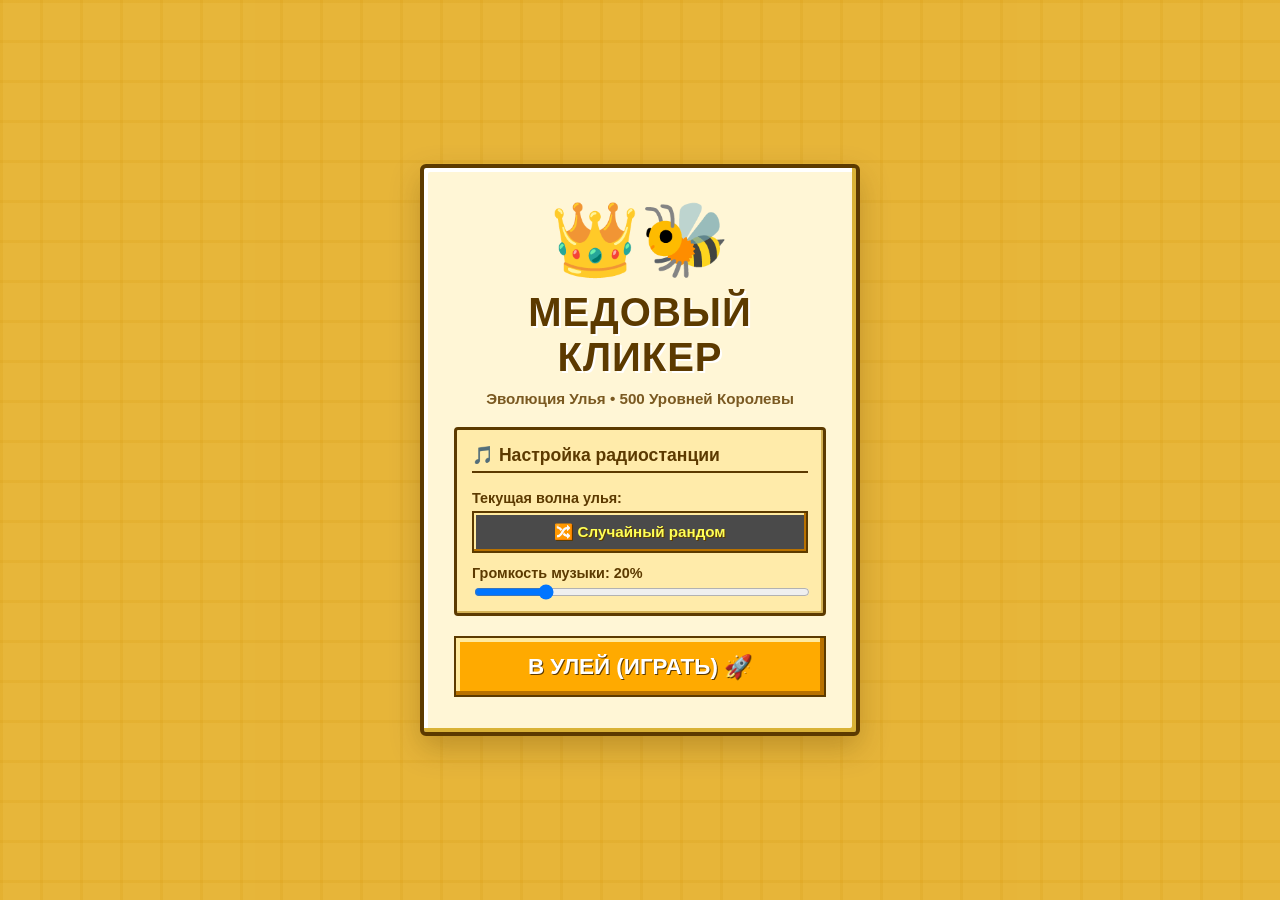
==== Bee-Clicker/index.html @ 501daf7b "Update index.html" ====
<!DOCTYPE html>
<html lang="ru">
<head>
    <meta charset="UTF-8">
    <meta name="viewport" content="width=device-width, initial-scale=1.0, user-scalable=no">
    <title>Медовый Кликер: Эволюция Улья</title>
    <link rel="stylesheet" href="CSS/style.css">
    <style>
        /* ИДЕАЛЬНОЕ ЦЕНТРИРОВАНИЕ МЕНЮ ПО ЦЕНТРУ ЭКРАНА */
        .menu-overlay-bg {
            position: fixed;
            top: 0; left: 0;
            width: 100vw; height: 100vh;
            background-color: rgba(92, 58, 0, 0.15);
            display: flex;
            justify-content: center;
            align-items: center;
            z-index: 999999;
            box-sizing: border-box;
        }
        
        /* КРАСИВОЕ РАСШИРЕННОЕ ОКНО ЗАСТАВКИ */
        .main-menu-screen {
            background-color: #fff6d6;
            border: 4px solid #5c3a00;
            border-radius: 6px;
            padding: 35px 30px;
            text-align: center;
            max-width: 440px;
            width: 90%;
            box-shadow: inset -4px -4px 0px #d9b236, inset 4px 4px 0px #ffffff, 0 12px 30px rgba(92, 58, 0, 0.3);
            display: flex;
            flex-direction: column;
            gap: 20px;
            animation: menuFloat 4s ease-in-out infinite alternate;
        }

        @keyframes menuFloat {
            from { transform: translateY(0); }
            to { transform: translateY(-8px); }
        }

        .menu-main-title {
            color: #5c3a00;
            font-size: 2.5rem;
            font-weight: bold;
            text-shadow: 2px 2px 0px #fff;
            margin: 0;
            letter-spacing: 1px;
        }
        .menu-sub-title {
            color: #7a5921;
            font-weight: bold;
            font-size: 0.95rem;
            margin-top: -10px;
        }
        .settings-zone {
            background-color: #ffebaa;
            border: 3px solid #5c3a00;
            padding: 15px;
            border-radius: 4px;
            text-align: left;
            display: flex;
            flex-direction: column;
            gap: 12px;
            box-shadow: inset -2px -2px 0px #d4b255;
        }
        .settings-zone h3 {
            margin: 0 0 5px 0;
            font-size: 1.1rem;
            color: #5c3a00;
            border-bottom: 2px solid #5c3a00;
            padding-bottom: 5px;
            font-weight: bold;
        }
        .select-wrapper {
            display: flex;
            flex-direction: column;
            gap: 5px;
        }
        .select-label {
            font-weight: bold;
            color: #5c3a00;
            font-size: 0.9rem;
        }
        .start-play-btn {
            font-size: 1.4rem !important;
            padding: 15px !important;
            width: 100%;
            background-color: #ffaa00 !important;
            box-shadow: inset -4px -4px 0px #b87100, inset 4px 4px 0px #ffea9f !important;
            color: #ffffff;
            font-weight: bold;
            text-shadow: 1px 1px 0px #5c3a00;
            cursor: pointer;
        }
        .game-interface-layout {
            display: none;
        }

        /* ===================================================================
           УВЕДОМЛЕНИЕ ДОСТИЖЕНИЙ (ВЫЛЕТ СВЕРХУ И ЗАЛЕТ ОБРАТНО)
           =================================================================== */
        .achievement-toast-container {
            position: fixed;
            top: 0;
            left: 0;
            right: 0;
            display: flex;
            justify-content: center;
            align-items: flex-start;
            z-index: 999999;
            pointer-events: none;
        }

        .achievement-toast {
            background: linear-gradient(135deg, #2b2b2b 0%, #1a1a1a 100%);
            color: #fff;
            border: 3px solid #ffcc44;
            border-radius: 12px;
            padding: 14px 24px;
            min-width: 320px;
            max-width: 450px;
            width: auto;
            text-align: center;
            box-shadow: 0 8px 25px rgba(0,0,0,0.5), inset 0 1px 0 rgba(255,255,200,0.2);
            pointer-events: auto;
            backdrop-filter: blur(4px);
            opacity: 0;
            transform: translateY(-100px) scale(0.8);
            transition: transform 0.4s cubic-bezier(0.34, 1.2, 0.64, 1), opacity 0.3s ease;
        }

        .achievement-toast.show {
            opacity: 1;
            transform: translateY(20px) scale(1);
        }

        .achievement-toast.hide {
            opacity: 0;
            transform: translateY(-100px) scale(0.8);
            transition: transform 0.4s cubic-bezier(0.55, 0.055, 0.675, 0.19), opacity 0.3s ease;
        }

        @keyframes achievementDrop {
            0% {
                transform: translateY(-100px) scale(0.8);
                opacity: 0;
            }
            60% {
                transform: translateY(25px) scale(1.02);
                opacity: 1;
            }
            100% {
                transform: translateY(20px) scale(1);
                opacity: 1;
            }
        }

        @keyframes achievementRise {
            0% {
                transform: translateY(20px) scale(1);
                opacity: 1;
            }
            100% {
                transform: translateY(-100px) scale(0.8);
                opacity: 0;
                visibility: hidden;
            }
        }

        .achievement-toast-icon {
            font-size: 1.8rem;
            display: inline-block;
            margin-right: 12px;
            vertical-align: middle;
            animation: achievementIconPulse 0.5s ease;
        }

        @keyframes achievementIconPulse {
            0% { transform: scale(0.5); opacity: 0; }
            50% { transform: scale(1.2); }
            100% { transform: scale(1); opacity: 1; }
        }

        .achievement-toast-content {
            display: inline-block;
            vertical-align: middle;
            text-align: left;
        }

        .achievement-toast-title {
            color: #ffcc44;
            font-weight: bold;
            font-size: 0.85rem;
            letter-spacing: 1px;
            margin-bottom: 4px;
        }

        .achievement-toast-name {
            font-weight: bold;
            font-size: 1rem;
            margin-bottom: 2px;
            color: #ffffff;
        }

        .achievement-toast-desc {
            font-size: 0.7rem;
            color: #ccccaa;
        }

        .achievement-toast-reward {
            margin-top: 6px;
            font-size: 0.7rem;
            color: #55ff55;
            font-weight: bold;
            display: flex;
            align-items: center;
            justify-content: center;
            gap: 6px;
        }

        .achievement-toast-reward::before {
            content: "🍯";
            font-size: 0.9rem;
        }

        /* Для мобильных устройств */
        @media (max-width: 550px) {
            .achievement-toast {
                min-width: 280px;
                max-width: 90%;
                padding: 10px 18px;
            }
            
            .achievement-toast-icon {
                font-size: 1.4rem;
                margin-right: 8px;
            }
            
            .achievement-toast-name {
                font-size: 0.85rem;
            }
            
            .achievement-toast-desc {
                font-size: 0.6rem;
            }
        }
    </style>
</head>
<body>

    <!-- СЮДА ПРИЛЕТАЮТ ВСЕ ПЛАШКИ ОТКРЫТЫХ АЧИВОК -->
    <div id="achievement-toast-container" class="achievement-toast-container"></div>

    <!-- ЭКРАН 1: ГЛАВНОЕ МЕНЮ И НАСТРОЙКИ МУЗЫКИ -->
    <div class="menu-overlay-bg" id="app-main-menu">
        <div class="main-menu-screen">
            <div style="font-size: 4.5rem; line-height: 1; margin-bottom: -5px;">👑🐝</div>
            <h1 class="menu-main-title">МЕДОВЫЙ КЛИКЕР</h1>
            <div class="menu-sub-title">Эволюция Улья • 500 Уровней Королевы</div>

            <div class="settings-zone">
                <h3>🎵 Настройка радиостанции</h3>
                
                <div class="select-wrapper">
                    <label class="select-label">Текущая волна улья:</label>
                    <button class="buy-bee-btn" id="music-track-toggle-btn" style="width: 100%; text-align: center; font-size: 0.95rem; padding: 10px; background-color: #4a4a4a; color: #ffff55;" onclick="window.nextMusicTrack()">
                        🔀 Случайный рандом
                    </button>
                </div>

                <div class="select-wrapper">
                    <label class="select-label">Громкость музыки: <span id="ui-volume-val">20%</span></label>
                    <input type="range" min="0" max="100" value="20" id="music-volume-slider" style="cursor: pointer; width: 100%; height: 8px;" oninput="window.updateMusicVolume()">
                </div>
            </div>

            <button class="buy-bee-btn start-play-btn" onclick="window.startGameplayLayout()">
                В УЛЕЙ (ИГРАТЬ) 🚀
            </button>
        </div>
    </div>

    <!-- ЭКРАН 2: ОСНОВНОЙ ИГРОВОЙ ИНТЕРФЕЙС ПАСЕКИ -->
    <div class="game-wrapper game-interface-layout" id="app-game-layout">
        <!-- ЛЕВАЯ ПАНЕЛЬ -->
        <div class="side-panel left-panel">
            <div class="queen-section">
                <div class="queen-avatar-wrapper">
                    <span class="queen-crown">👑</span>
                    <span class="queen-bee">🐝</span>
                </div>
                <div class="queen-title">Королева улья</div>
                <div class="queen-level-tag"><span id="ui-queen-lvl">1</span> / 500 LVL</div>
                
                <div class="exp-container">
                    <div class="exp-bar" id="ui-queen-progress"></div>
                </div>
                <div class="exp-text"><span id="ui-current-exp">0</span> / <span id="ui-needed-exp">1K</span></div>
            </div>

            <div class="stats-box">
                <h3>📈 Твоя пасека</h3>
                <div class="stat-line">Всего мёда: <b id="ui-honey">0</b> л</div>
                <div class="stat-line">Доход: <b id="ui-hps">0</b> л/сек</div>
                <div class="stat-line">Сила клика: <b id="ui-click">1</b> л</div>
                <div class="stat-line" style="color:#ffaa00; margin-top:5px;">🏆 Ачивок: <b id="ui-ach-count">0</b> / 100</div>
            </div>
            
            <button class="buy-bee-btn" style="margin-top: 15px; width: 100%; text-align: center; background-color: #ffb700;" onclick="window.openAchievementsModal()">📖 Посмотреть ачивки</button>
            <button class="buy-bee-btn" style="margin-top: 10px; width: 100%; text-align: center; background-color: #4a4a4a;" onclick="window.exitToMainMenu()">🚪 Выйти в меню</button>
            <button class="reset-game-btn" onclick="window.resetClickerGame()">🔄 Сбросить прогресс</button>
        </div>

        <!-- ЦЕНТРАЛЬНАЯ ПАНЕЛЬ -->
        <div class="center-panel">
            <div class="lily-timer" id="lily-timer-zone">
                🌸 Лилия активна! Х3 Буст: <span id="lily-countdown">10:00</span>
            </div>

            <div class="click-tip" style="margin-bottom: 20px; margin-top: 0; font-size: 1.5rem; text-shadow: 1px 1px 0px #fff;">Кликай по горшку!</div>
            <div class="main-honey-pot" id="clicker-core">🍯</div>
            <div class="click-tip">Собирай нектар для эволюции улья</div>
        </div>

        <!-- ПРАВАЯ ПАНЕЛЬ -->
        <div class="side-panel right-panel">
            <h2>📜 Модернизация сот</h2>
            <div class="shop-scroll-box" id="clicker-upgrades-box" style="max-height: 220px; margin-bottom: 15px; border-bottom: 2px solid #5c3a00;">
            </div>

            <h2>🐝 Рабочая сила</h2>
            <div class="shop-scroll-box" id="clicker-shop-box">
            </div>
        </div>
    </div>

    <!-- ВСПЛЫВАЮЩЕЕ ОКНО: КНИГА ДОСТИЖЕНИЙ -->
    <div class="modal-overlay" id="achievements-modal">
        <div class="modal-content">
            <div class="modal-header">
                <h3>📜 Книга достижений улья (<span id="ui-modal-ach-count">0</span>/100)</h3>
                <button class="modal-close-btn" onclick="window.closeAchievementsModal()">✕</button>
            </div>
            <div class="achievements-grid" id="modal-achievements-list"></div>
        </div>
    </div>

    <script src="js/utils.js"></script>
    <script src="js/config.js"></script>
    <script src="js/audio.js"></script>
    <script src="js/achievements.js"></script>
    <script src="js/game.js"></script>
    <script src="js/main.js"></script>
</body>
</html>
---- Bee-Clicker/CSS/style.css ----
/* ===================================================================
   1. ГЛОБАЛЬНЫЕ СТРУКТУРНЫЕ СТИЛИ И ФОН ИГРЫ
   =================================================================== */
body {
    margin: 0;
    padding: 0;
    font-family: 'Segoe UI', Tahoma, Geneva, Verdana, sans-serif;
    /* Светлая золотисто-янтарная пиксельная сетка сот во весь экран */
    background-color: #ffcc44; 
    background-image: 
        linear-gradient(rgba(230, 160, 0, 0.15) 3px, transparent 3px),
        linear-gradient(90deg, rgba(230, 160, 0, 0.15) 3px, transparent 3px);
    background-size: 40px 40px;
    color: #3d2500;
    display: flex;
    justify-content: center;
    align-items: center;
    min-height: 100vh;
    box-sizing: border-box;
    padding: 20px;
    overflow-x: hidden;
}

/* Общий макет для панелей (светло-медовые плашки) */
.side-panel, .center-panel, .main-menu-screen {
    background-color: #fff6d6; 
    border: 4px solid #5c3a00; /* Прочные коричневые рамки */
    border-radius: 6px;
    box-shadow: inset -4px -4px 0px #d9b236, inset 4px 4px 0px #ffffff, 0 8px 20px rgba(92, 58, 0, 0.15);
    box-sizing: border-box;
}

/* ===================================================================
   2. СТИЛИЗАЦИЯ СТАРТОВОГО ЭКРАНА (ГЛАВНОЕ МЕНЮ)
   =================================================================== */
.menu-overlay-bg {
    position: fixed;
    top: 0; left: 0;
    width: 100vw; height: 100vh;
    background-color: rgba(92, 58, 0, 0.15);
    display: flex;
    justify-content: center;
    align-items: center;
    z-index: 999999;
}

.main-menu-screen {
    padding: 40px 35px;
    text-align: center;
    max-width: 480px;
    width: 90%;
    display: flex;
    flex-direction: column;
    gap: 20px;
    animation: menuFloat 4s ease-in-out infinite alternate;
}

@keyframes menuFloat {
    from { transform: translateY(0); }
    to { transform: translateY(-8px); }
}

.menu-queen-icon {
    font-size: 5rem;
    line-height: 1;
}

.menu-main-title {
    color: #5c3a00;
    font-size: 2.4rem;
    font-weight: bold;
    text-shadow: 2px 2px 0px #ffffff;
    margin: 0;
}

.menu-sub-title {
    color: #7a5921;
    font-weight: bold;
    font-size: 0.95rem;
    margin-top: -10px;
}

/* Окно выбора музыки */
.settings-zone {
    background-color: #ffebaa;
    border: 3px solid #5c3a00;
    padding: 15px 18px;
    text-align: left;
    box-shadow: inset -2px -2px 0px #d4b255;
    display: flex;
    flex-direction: column;
    gap: 12px;
}

.settings-header {
    margin: 0;
    color: #5c3a00;
    font-size: 1.1rem;
    border-bottom: 2px solid #5c3a00;
    padding-bottom: 6px;
}

.select-wrapper {
    display: flex;
    flex-direction: column;
    gap: 6px;
}

.select-label {
    font-weight: bold;
    color: #5c3a00;
    font-size: 0.9rem;
}

.select-custom {
    background-color: #fffcf0;
    color: #5c3a00;
    border: 2px solid #5c3a00;
    padding: 10px;
    font-weight: bold;
    font-size: 0.95rem;
    outline: none;
    cursor: pointer;
    width: 100%;
}

.start-play-btn {
    font-size: 1.4rem !important;
    padding: 16px !important;
    width: 100%;
    background-color: #ffaa00 !important;
    box-shadow: inset -4px -4px 0px #b87100, inset 4px 4px 0px #ffea9f !important;
}

/* ===================================================================
   3. ИГРОВОЙ МАКЕТ ПАСЕКИ (ЭКРАН 2)
   =================================================================== */
.game-wrapper {
    display: grid;
    grid-template-columns: 320px 1fr 390px;
    gap: 25px;
    max-width: 1500px;
    width: 100%;
    height: 85vh;
    min-height: 650px;
    align-items: stretch;
}

.side-panel, .center-panel {
    padding: 25px;
    display: flex;
    flex-direction: column;
}

/* ===================================================================
   4. ЛЕВАЯ КОЛОНКА (КОРОЛЕВА, ОПЫТ И СТАТИСТИКА)
   =================================================================== */
.queen-section {
    background-color: #fffcf0;
    border: 3px solid #5c3a00;
    padding: 20px;
    text-align: center;
    box-shadow: inset -2px -2px 0px #e6d394, inset 2px 2px 0px #fff;
    margin-bottom: 20px;
}

.queen-avatar-wrapper {
    position: relative;
    display: inline-block; 
    width: 110px;          
    height: 110px;
    margin-bottom: 10px;
}

.queen-bee { 
    font-size: 5.5rem; 
    line-height: 110px;    
    display: block;
    text-align: center;
    position: relative; 
    z-index: 2; 
}

.queen-crown { 
    position: absolute; 
    font-size: 2.3rem; 
    top: -14px;     
    left: 0px;     
    transform: rotate(-9deg);
    z-index: 3; 
}

.queen-title {
    font-size: 1.3rem;
    font-weight: bold;
    color: #5c3a00;
}

.queen-level-tag {
    background-color: #ffaa00;
    color: #ffffff;
    padding: 4px 14px;
    font-weight: bold;
    border-radius: 20px;
    display: inline-block;
    margin-top: 5px;
    font-size: 0.9rem;
    border: 2px solid #5c3a00;
    text-shadow: 1px 1px 0px #5c3a00;
}

/* Майнкрафтовская полоса опыта */
.exp-container {
    background-color: #2c1c04;
    height: 16px;
    border: 3px solid #5c3a00;
    margin-top: 15px;
    overflow: hidden;
}

.exp-bar {
    background: linear-gradient(90deg, #55ff55, #00aa00);
    height: 100%;
    width: 0%;
    transition: width 0.1s ease;
}

.exp-text {
    font-size: 0.85rem;
    font-weight: bold;
    color: #7a5214;
    margin-top: 6px;
}

.stats-box {
    background-color: #ffebaa;
    border: 2px solid #5c3a00;
    padding: 15px;
    box-shadow: inset -2px -2px 0px #d4b255;
}

.stats-box h3 {
    margin: 0 0 12px 0;
    color: #5c3a00;
    font-size: 1.1rem;
    border-bottom: 2px solid #5c3a00;
    padding-bottom: 5px;
}

.stat-line {
    font-size: 1.05rem;
    margin-bottom: 8px;
    font-weight: 500;
}
.stat-line b { color: #b05500; }

.reset-game-btn {
    background-color: #ba2929;
    color: #ffffff;
    border: 3px solid #5c3a00;
    padding: 12px;
    font-weight: bold;
    cursor: pointer;
    margin-top: auto;
    box-shadow: inset -3px -3px 0px #701414, inset 3px 3px 0px #ff6b6b;
}
.reset-game-btn:hover { background-color: #ff4444; border-color: #ffffff; }

/* ===================================================================
   5. ЦЕНТРАЛЬНАЯ КОЛОНКА (ГИГАНТСКИЙ ГОРШОК С МЁДОМ)
   =================================================================== */
.center-panel {
    justify-content: center;
    align-items: center;
    background-color: #fffae8;
}

.clicker-title {
    font-size: 1.8rem;
    font-weight: bold;
    color: #5c3a00;
    margin-bottom: 20px;
    text-shadow: 1px 1px 0px #fff;
}

.main-honey-pot {
    font-size: 13rem;
    cursor: pointer;
    user-select: none;
    transition: transform 0.05s ease;
    filter: drop-shadow(0 10px 15px rgba(92, 58, 0, 0.2));
    line-height: 1;
}
.main-honey-pot:hover { transform: scale(1.03); }

.click-tip {
    margin-top: 30px;
    color: #a17228;
    font-weight: bold;
    font-size: 0.95rem;
}

/* ===================================================================
   6. ПРАВАЯ КОЛОНКА (ДВА МАГАЗИНА УЛУЧШЕНИЙ И НАЙМА)
   =================================================================== */
.right-panel h2 {
    margin-top: 0;
    color: #5c3a00;
    font-size: 1.3rem;
    border-bottom: 3px solid #5c3a00;
    padding-bottom: 6px;
    margin-bottom: 12px;
}

.shop-scroll-box {
    flex: 1;
    overflow-y: auto;
    padding-right: 8px;
}

.shop-item-card {
    background-color: #fffae8;
    border: 3px solid #5c3a00;
    padding: 12px;
    margin-bottom: 12px;
    display: flex;
    justify-content: space-between;
    align-items: center;
    box-shadow: inset -2px -2px 0px #e6cca1, inset 2px 2px 0px #fff;
}

.shop-item-info {
    display: flex;
    flex-direction: column;
    gap: 3px;
}

.shop-item-name { font-weight: bold; color: #5c3a00; font-size: 1rem; }
.shop-item-desc { font-size: 0.8rem; color: #7a5921; font-weight: 500; }

.buy-bee-btn {
    background-color: #ffb700;
    color: #ffffff;
    border: 2px solid #5c3a00;
    padding: 10px 14px;
    font-weight: bold;
    font-size: 0.95rem;
    cursor: pointer;
    box-shadow: inset -2px -2px 0px #b87100, inset 2px 2px 0px #ffea9f;
    text-shadow: 1px 1px 0px #5c3a00;
}
.buy-bee-btn:hover { 
    background-color: #44cc44; 
    border-color: #ffffff; 
    box-shadow: inset -2px -2px 0px #1e7a1e, inset 2px 2px 0px #a3ffa3; 
}

/* ===================================================================
   7. СТИЛИ ЭФФЕКТОВ, ЧАСТИЦ И ИВЕНТОВ ЛИЛИИ
   =================================================================== */
.lily-timer {
    background-color: #ffaa00;
    color: white;
    font-weight: bold;
    padding: 8px 18px;
    border: 3px solid #5c3a00;
    border-radius: 20px;
    text-shadow: 1px 1px 0px #5c3a00;
    display: none;
    margin-bottom: 15px;
    animation: pulse 1s infinite alternate;
}
@keyframes pulse { from { opacity: 0.8; } to { opacity: 1; } }

.honey-drop-particle {
    position: fixed !important;
    pointer-events: none !important;
    font-size: 1.8rem !important; /* Сделали искры чуть крупнее и заметнее */
    font-weight: bold !important;
    
    /* КРАСИМ В ЦВЕТ ЖИДКОГО МЁДА */
    color: #ffee00 !important; 
    
    /* ДОБАВЛЯЕМ ЯНТАРНОЕ МЕДОВОЕ СВЕЧЕНИЕ КРАЯМ */
    text-shadow: 0 0 8px #ffdd00, 0 0 15px #d47a00 !important; 
    
    z-index: 99999 !important;
    animation: flyOutParticle 0.6s ease-out forwards !important;
    user-select: none !important;
}

.golden-lily-spawn {
    position: fixed;
    font-size: 3.5rem;
    cursor: pointer;
    z-index: 999999;
    user-select: none;
    animation: floatLily 12s linear forwards;
    filter: drop-shadow(0 0 10px #ffff55);
}
@keyframes floatLily {
    0% { transform: scale(0.8) rotate(0deg); opacity: 0; }
    15% { opacity: 1; }
    85% { opacity: 1; }
    100% { transform: scale(0.8) translate(120px, -220px) rotate(360deg); opacity: 0; }
}

.achievement-toast {
    background-color: #2b2b2b;
    color: #fff;
    border: 3px solid #ffff55;
    padding: 12px 18px;
    border-radius: 4px;
    box-shadow: 0 5px 15px rgba(0,0,0,0.4);
    min-width: 260px;
    box-sizing: border-box;
    animation: slideInAch 0.4s ease-out forwards;
}
@keyframes slideInAch {
    from { transform: translateX(100%); opacity: 0; }
    to { transform: translateX(0); opacity: 1; }
}

/* ===================================================================
   8. КНИГА ДОСТИЖЕНИЙ (МОДАЛЬНОЕ ОКНО)
   =================================================================== */
.modal-overlay {
    position: fixed;
    top: 0; left: 0;
    width: 100vw; height: 100vh;
    background-color: rgba(20, 14, 10, 0.7);
    display: none;
    align-items: center;
    justify-content: center;
    z-index: 9999999;
    backdrop-filter: blur(5px); /* Красивое размытие фона пасеки */
}

.modal-content {
    background-color: #fff6d6;
    border: 4px solid #5c3a00;
    border-radius: 6px;
    padding: 25px;
    max-width: 580px;
    width: 90%;
    max-height: 80vh;
    box-sizing: border-box;
    box-shadow: inset -4px -4px 0px #d9b236, inset 4px 4px 0px #ffffff, 0 10px 25px rgba(0,0,0,0.5);
    display: flex;
    flex-direction: column;
}

.modal-header {
    display: flex;
    justify-content: space-between;
    align-items: center;
    border-bottom: 3px solid #5c3a00;
    padding-bottom: 10px;
    margin-bottom: 15px;
}
.modal-header h3 { margin: 0; border: none; padding: 0; }

.modal-close-btn {
    background: transparent;
    border: none;
    color: #5c3a00;
    font-size: 1.5rem;
    cursor: pointer;
    font-weight: bold;
}
.modal-close-btn:hover { color: #ba2929; }

.achievements-grid {
    flex: 1;
    overflow-y: auto;
    padding-right: 5px;
    display: flex;
    flex-direction: column;
    gap: 10px;
}

.ach-list-card {
    background-color: #2b2b2b;
    color: #888888;
    border: 2px solid #141414;
    padding: 12px 14px;
    border-radius: 4px;
    box-shadow: inset -2px -2px 0px #141414, inset 2px 2px 0px #444;
    opacity: 0.55;
    text-align: left;
}

.ach-list-card.unlocked {
    color: #ffffff;
    border-color: #ffaa00;
    box-shadow: inset -2px -2px 0px #b87100, inset 2px 2px 0px #ffea9f;
    opacity: 1;
    background-color: #3c2a21;
}

.ach-list-card.unlocked .ach-list-title { color: #ffff55; }
.ach-list-title { font-weight: bold; font-size: 0.95rem; margin-bottom: 2px; }
.ach-list-desc { font-size: 0.8rem; line-height: 1.3; }
.ach-list-reward { font-size: 0.75rem; color: #55ff55; font-weight: bold; margin-top: 4px; }

/* ===================================================================
   9. КАСТАМНЫЕ СКРОЛЛБАРЫ И АДАПТИВНОСТЬ
   =================================================================== */
::-webkit-scrollbar { width: 8px; }
::-webkit-scrollbar-track { background: #ffebaa; border: 1px solid #5c3a00; }
::-webkit-scrollbar-thumb { background: #ffaa00; border: 1px solid #5c3a00; }

@media (max-width: 1050px) {
    .game-wrapper { display: flex; flex-direction: column; height: auto; }
}

/* ===================================================================
   УВЕДОМЛЕНИЕ ДОСТИЖЕНИЙ (ПО ЦЕНТРУ СВЕРХУ)
   =================================================================== */
.achievement-toast-container {
    position: fixed;
    top: 20px;
    left: 0;
    right: 0;
    display: flex;
    justify-content: center;
    align-items: flex-start;
    z-index: 999999;
    pointer-events: none;
}

.achievement-toast {
    background: linear-gradient(135deg, #2b2b2b 0%, #1a1a1a 100%);
    color: #fff;
    border: 3px solid #ffcc44;
    border-radius: 12px;
    padding: 14px 24px;
    min-width: 320px;
    max-width: 450px;
    width: auto;
    text-align: center;
    box-shadow: 0 8px 25px rgba(0,0,0,0.5), inset 0 1px 0 rgba(255,255,200,0.2);
    animation: achievementDrop 0.5s ease-out forwards, achievementFade 0.5s ease-in forwards 4s;
    pointer-events: auto;
    backdrop-filter: blur(4px);
}

@keyframes achievementDrop {
    0% {
        transform: translateY(-100px) scale(0.8);
        opacity: 0;
    }
    60% {
        transform: translateY(10px) scale(1.02);
    }
    100% {
        transform: translateY(0) scale(1);
        opacity: 1;
    }
}

@keyframes achievementFade {
    0% {
        opacity: 1;
        transform: translateY(0) scale(1);
    }
    100% {
        opacity: 0;
        transform: translateY(-20px) scale(0.95);
        visibility: hidden;
    }
}

.achievement-toast-icon {
    font-size: 1.8rem;
    display: inline-block;
    margin-right: 12px;
    vertical-align: middle;
    animation: achievementIconPulse 0.5s ease;
}

@keyframes achievementIconPulse {
    0% { transform: scale(0.5); opacity: 0; }
    50% { transform: scale(1.2); }
    100% { transform: scale(1); opacity: 1; }
}

.achievement-toast-content {
    display: inline-block;
    vertical-align: middle;
    text-align: left;
}

.achievement-toast-title {
    color: #ffcc44;
    font-weight: bold;
    font-size: 0.85rem;
    letter-spacing: 1px;
    margin-bottom: 4px;
}

.achievement-toast-name {
    font-weight: bold;
    font-size: 1rem;
    margin-bottom: 2px;
    color: #ffffff;
}

.achievement-toast-desc {
    font-size: 0.7rem;
    color: #ccccaa;
}

.achievement-toast-reward {
    margin-top: 6px;
    font-size: 0.7rem;
    color: #55ff55;
    font-weight: bold;
    display: flex;
    align-items: center;
    justify-content: center;
    gap: 6px;
}

.achievement-toast-reward::before {
    content: "🍯";
    font-size: 0.9rem;
}

/* Для мобильных устройств */
@media (max-width: 550px) {
    .achievement-toast {
        min-width: 280px;
        max-width: 90%;
        padding: 10px 18px;
    }
    
    .achievement-toast-icon {
        font-size: 1.4rem;
        margin-right: 8px;
    }
    
    .achievement-toast-name {
        font-size: 0.85rem;
    }
    
    .achievement-toast-desc {
        font-size: 0.6rem;
    }
}
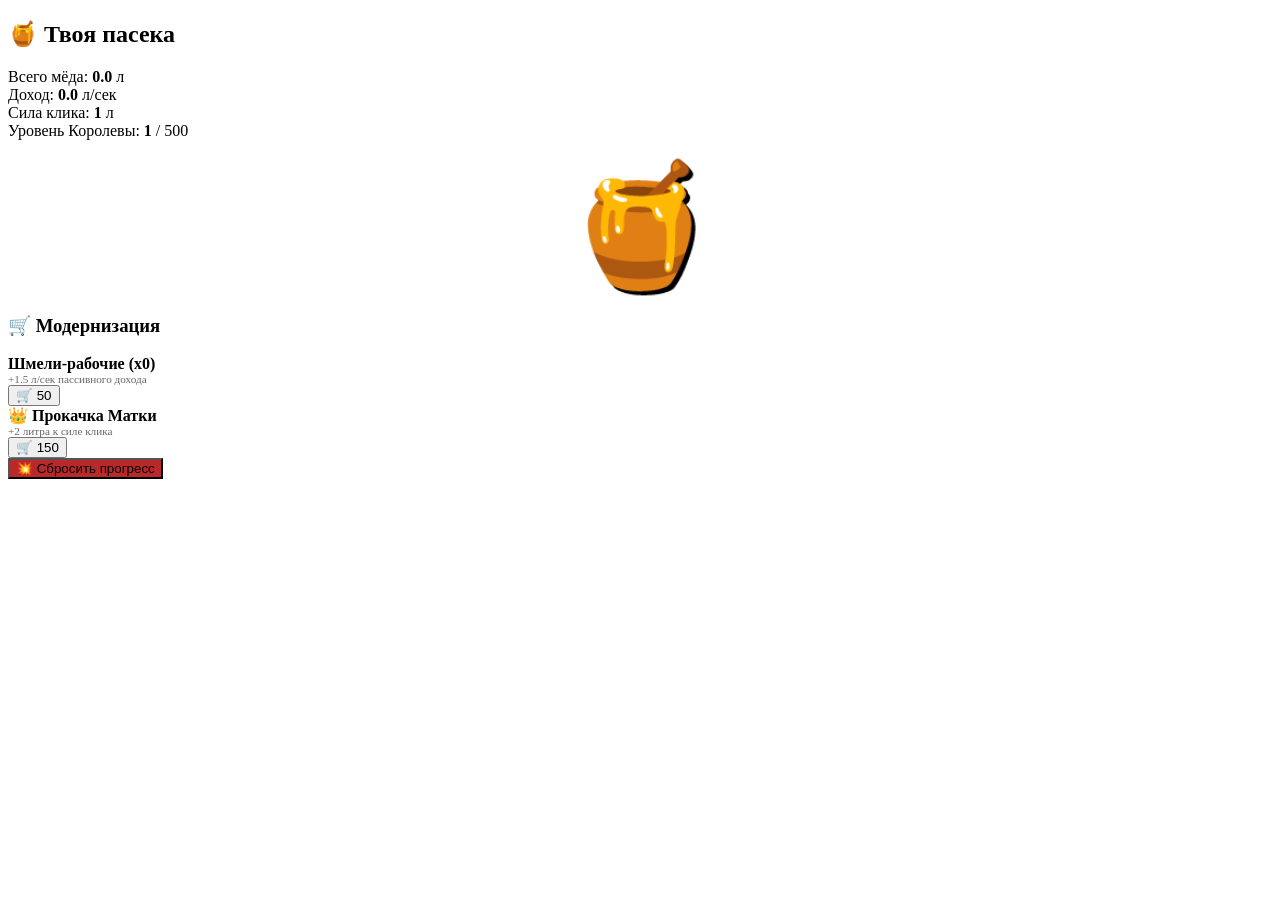
==== commit 84886c8f: "Update index.html" ====
--- a/Bee-Clicker/index.html
+++ b/Bee-Clicker/index.html
@@ -2,356 +2,189 @@
 <html lang="ru">
 <head>
     <meta charset="UTF-8">
-    <meta name="viewport" content="width=device-width, initial-scale=1.0, user-scalable=no">
-    <title>Медовый Кликер: Эволюция Улья</title>
-    <link rel="stylesheet" href="CSS/style.css">
-    <style>
-        /* ИДЕАЛЬНОЕ ЦЕНТРИРОВАНИЕ МЕНЮ ПО ЦЕНТРУ ЭКРАНА */
-        .menu-overlay-bg {
-            position: fixed;
-            top: 0; left: 0;
-            width: 100vw; height: 100vh;
-            background-color: rgba(92, 58, 0, 0.15);
-            display: flex;
-            justify-content: center;
-            align-items: center;
-            z-index: 999999;
-            box-sizing: border-box;
-        }
-        
-        /* КРАСИВОЕ РАСШИРЕННОЕ ОКНО ЗАСТАВКИ */
-        .main-menu-screen {
-            background-color: #fff6d6;
-            border: 4px solid #5c3a00;
-            border-radius: 6px;
-            padding: 35px 30px;
-            text-align: center;
-            max-width: 440px;
-            width: 90%;
-            box-shadow: inset -4px -4px 0px #d9b236, inset 4px 4px 0px #ffffff, 0 12px 30px rgba(92, 58, 0, 0.3);
-            display: flex;
-            flex-direction: column;
-            gap: 20px;
-            animation: menuFloat 4s ease-in-out infinite alternate;
-        }
-
-        @keyframes menuFloat {
-            from { transform: translateY(0); }
-            to { transform: translateY(-8px); }
-        }
-
-        .menu-main-title {
-            color: #5c3a00;
-            font-size: 2.5rem;
-            font-weight: bold;
-            text-shadow: 2px 2px 0px #fff;
-            margin: 0;
-            letter-spacing: 1px;
-        }
-        .menu-sub-title {
-            color: #7a5921;
-            font-weight: bold;
-            font-size: 0.95rem;
-            margin-top: -10px;
-        }
-        .settings-zone {
-            background-color: #ffebaa;
-            border: 3px solid #5c3a00;
-            padding: 15px;
-            border-radius: 4px;
-            text-align: left;
-            display: flex;
-            flex-direction: column;
-            gap: 12px;
-            box-shadow: inset -2px -2px 0px #d4b255;
-        }
-        .settings-zone h3 {
-            margin: 0 0 5px 0;
-            font-size: 1.1rem;
-            color: #5c3a00;
-            border-bottom: 2px solid #5c3a00;
-            padding-bottom: 5px;
-            font-weight: bold;
-        }
-        .select-wrapper {
-            display: flex;
-            flex-direction: column;
-            gap: 5px;
-        }
-        .select-label {
-            font-weight: bold;
-            color: #5c3a00;
-            font-size: 0.9rem;
-        }
-        .start-play-btn {
-            font-size: 1.4rem !important;
-            padding: 15px !important;
-            width: 100%;
-            background-color: #ffaa00 !important;
-            box-shadow: inset -4px -4px 0px #b87100, inset 4px 4px 0px #ffea9f !important;
-            color: #ffffff;
-            font-weight: bold;
-            text-shadow: 1px 1px 0px #5c3a00;
-            cursor: pointer;
-        }
-        .game-interface-layout {
-            display: none;
-        }
-
-        /* ===================================================================
-           УВЕДОМЛЕНИЕ ДОСТИЖЕНИЙ (ВЫЛЕТ СВЕРХУ И ЗАЛЕТ ОБРАТНО)
-           =================================================================== */
-        .achievement-toast-container {
-            position: fixed;
-            top: 0;
-            left: 0;
-            right: 0;
-            display: flex;
-            justify-content: center;
-            align-items: flex-start;
-            z-index: 999999;
-            pointer-events: none;
-        }
-
-        .achievement-toast {
-            background: linear-gradient(135deg, #2b2b2b 0%, #1a1a1a 100%);
-            color: #fff;
-            border: 3px solid #ffcc44;
-            border-radius: 12px;
-            padding: 14px 24px;
-            min-width: 320px;
-            max-width: 450px;
-            width: auto;
-            text-align: center;
-            box-shadow: 0 8px 25px rgba(0,0,0,0.5), inset 0 1px 0 rgba(255,255,200,0.2);
-            pointer-events: auto;
-            backdrop-filter: blur(4px);
-            opacity: 0;
-            transform: translateY(-100px) scale(0.8);
-            transition: transform 0.4s cubic-bezier(0.34, 1.2, 0.64, 1), opacity 0.3s ease;
-        }
-
-        .achievement-toast.show {
-            opacity: 1;
-            transform: translateY(20px) scale(1);
-        }
-
-        .achievement-toast.hide {
-            opacity: 0;
-            transform: translateY(-100px) scale(0.8);
-            transition: transform 0.4s cubic-bezier(0.55, 0.055, 0.675, 0.19), opacity 0.3s ease;
-        }
-
-        @keyframes achievementDrop {
-            0% {
-                transform: translateY(-100px) scale(0.8);
-                opacity: 0;
-            }
-            60% {
-                transform: translateY(25px) scale(1.02);
-                opacity: 1;
-            }
-            100% {
-                transform: translateY(20px) scale(1);
-                opacity: 1;
-            }
-        }
-
-        @keyframes achievementRise {
-            0% {
-                transform: translateY(20px) scale(1);
-                opacity: 1;
-            }
-            100% {
-                transform: translateY(-100px) scale(0.8);
-                opacity: 0;
-                visibility: hidden;
-            }
-        }
-
-        .achievement-toast-icon {
-            font-size: 1.8rem;
-            display: inline-block;
-            margin-right: 12px;
-            vertical-align: middle;
-            animation: achievementIconPulse 0.5s ease;
-        }
-
-        @keyframes achievementIconPulse {
-            0% { transform: scale(0.5); opacity: 0; }
-            50% { transform: scale(1.2); }
-            100% { transform: scale(1); opacity: 1; }
-        }
-
-        .achievement-toast-content {
-            display: inline-block;
-            vertical-align: middle;
-            text-align: left;
-        }
-
-        .achievement-toast-title {
-            color: #ffcc44;
-            font-weight: bold;
-            font-size: 0.85rem;
-            letter-spacing: 1px;
-            margin-bottom: 4px;
-        }
-
-        .achievement-toast-name {
-            font-weight: bold;
-            font-size: 1rem;
-            margin-bottom: 2px;
-            color: #ffffff;
-        }
-
-        .achievement-toast-desc {
-            font-size: 0.7rem;
-            color: #ccccaa;
-        }
-
-        .achievement-toast-reward {
-            margin-top: 6px;
-            font-size: 0.7rem;
-            color: #55ff55;
-            font-weight: bold;
-            display: flex;
-            align-items: center;
-            justify-content: center;
-            gap: 6px;
-        }
-
-        .achievement-toast-reward::before {
-            content: "🍯";
-            font-size: 0.9rem;
-        }
-
-        /* Для мобильных устройств */
-        @media (max-width: 550px) {
-            .achievement-toast {
-                min-width: 280px;
-                max-width: 90%;
-                padding: 10px 18px;
-            }
-            
-            .achievement-toast-icon {
-                font-size: 1.4rem;
-                margin-right: 8px;
-            }
-            
-            .achievement-toast-name {
-                font-size: 0.85rem;
-            }
-            
-            .achievement-toast-desc {
-                font-size: 0.6rem;
-            }
-        }
-    </style>
+    <meta name="viewport" content="width=device-width, initial-scale=1.0, maximum-scale=1.0, user-select=no">
+    <title>Bee Clicker: Твоя Пасека</title>
+    <link rel="stylesheet" href="style.css">
 </head>
 <body>
 
-    <!-- СЮДА ПРИЛЕТАЮТ ВСЕ ПЛАШКИ ОТКРЫТЫХ АЧИВОК -->
-    <div id="achievement-toast-container" class="achievement-toast-container"></div>
+    <div class="clicker-container">
+        <h2>🍯 Твоя пасека</h2>
 
-    <!-- ЭКРАН 1: ГЛАВНОЕ МЕНЮ И НАСТРОЙКИ МУЗЫКИ -->
-    <div class="menu-overlay-bg" id="app-main-menu">
-        <div class="main-menu-screen">
-            <div style="font-size: 4.5rem; line-height: 1; margin-bottom: -5px;">👑🐝</div>
-            <h1 class="menu-main-title">МЕДОВЫЙ КЛИКЕР</h1>
-            <div class="menu-sub-title">Эволюция Улья • 500 Уровней Королевы</div>
+        <!-- ПАНЕЛЬ СТАТИСТИКИ -->
+        <div class="stats-box">
+            <div>Всего мёда: <b id="ui-total-honey">0.0К</b> л</div>
+            <div>Доход: <b id="ui-income-rate">0.0</b> л/сек</div>
+            <div>Сила клика: <b id="ui-click-power">1</b> л</div>
+            <div>Уровень Королевы: <b id="ui-queen-lvl">1</b> / 500</div>
+        </div>
 
-            <div class="settings-zone">
-                <h3>🎵 Настройка радиостанции</h3>
-                
-                <div class="select-wrapper">
-                    <label class="select-label">Текущая волна улья:</label>
-                    <button class="buy-bee-btn" id="music-track-toggle-btn" style="width: 100%; text-align: center; font-size: 0.95rem; padding: 10px; background-color: #4a4a4a; color: #ffff55;" onclick="window.nextMusicTrack()">
-                        🔀 Случайный рандом
-                    </button>
+        <!-- ГОРШОК ДЛЯ КЛИКОВ (АВТО-МАСШТАБ ПОД ЭКРАН ТЕЛЕФОНА) -->
+        <div id="pot-clickable" style="font-size: 7.5rem; text-align: center; cursor: pointer; user-select: none; filter: drop-shadow(4px 4px 0px #000); margin: 15px auto; width: fit-content; transition: transform 0.05s ease; animation: menuPulse 2s infinite ease-in-out;">
+            🍯
+        </div>
+
+        <!-- СПИСОК УЛУЧШЕНИЙ МАГАЗИНА -->
+        <h3>🛒 Модернизация</h3>
+        <div class="inventory-list">
+            <!-- УЛУЧШЕНИЕ 1: ШМЕЛИ -->
+            <div class="inventory-item">
+                <div style="display:flex; flex-direction:column; text-align:left;">
+                    <span id="ui-shmel-counter" style="font-weight:bold;">Шмели-рабочие (x0)</span>
+                    <span style="font-size:0.7rem; color:#666;">+1.5 л/сек пассивного дохода</span>
                 </div>
-
-                <div class="select-wrapper">
-                    <label class="select-label">Громкость музыки: <span id="ui-volume-val">20%</span></label>
-                    <input type="range" min="0" max="100" value="20" id="music-volume-slider" style="cursor: pointer; width: 100%; height: 8px;" oninput="window.updateMusicVolume()">
-                </div>
+                <button class="mini-plant-btn" onclick="window.buyShmelWorker()">🛒 <span id="ui-shmel-price-tag">50</span></button>
             </div>
 
-            <button class="buy-bee-btn start-play-btn" onclick="window.startGameplayLayout()">
-                В УЛЕЙ (ИГРАТЬ) 🚀
-            </button>
+            <!-- УЛУЧШЕНИЕ 2: КОРОЛЕВА -->
+            <div class="inventory-item">
+                <div style="display:flex; flex-direction:column; text-align:left;">
+                    <span style="font-weight:bold;">👑 Прокачка Матки</span>
+                    <span style="font-size:0.7rem; color:#666;">+2 литра к силе клика</span>
+                </div>
+                <button class="mini-plant-btn" onclick="window.upgradeQueenBee()">🛒 <span id="ui-queen-price-tag">150</span></button>
+            </div>
         </div>
+
+        <!-- КНОПКА ПОЛНОГО СБРОСА -->
+        <button class="farm-btn reset-progress-btn" style="background-color: #ba2929;" onclick="window.resetEntireGameProgress()">
+            💥 Сбросить прогресс
+        </button>
     </div>
 
-    <!-- ЭКРАН 2: ОСНОВНОЙ ИГРОВОЙ ИНТЕРФЕЙС ПАСЕКИ -->
-    <div class="game-wrapper game-interface-layout" id="app-game-layout">
-        <!-- ЛЕВАЯ ПАНЕЛЬ -->
-        <div class="side-panel left-panel">
-            <div class="queen-section">
-                <div class="queen-avatar-wrapper">
-                    <span class="queen-crown">👑</span>
-                    <span class="queen-bee">🐝</span>
-                </div>
-                <div class="queen-title">Королева улья</div>
-                <div class="queen-level-tag"><span id="ui-queen-lvl">1</span> / 500 LVL</div>
+    <!-- ВСТРОЕННЫЙ ДВИЖОК ИГРЫ (ОДНОФАЙЛОВЫЙ ВАРИАНТ) -->
+    <script>
+        console.log("🐝 Запуск ядра Bee-Clicker...");
+
+        let saveState = {
+            honey: 0,
+            clickPower: 1,
+            incomePerSecond: 0,
+            queenLevel: 1,
+            shmelCount: 0,
+            shmelPrice: 50,
+            queenPrice: 150
+        };
+
+        let lastClickTime = 0;
+
+        // КРАСИВОЕ УВЕДОМЛЕНИЕ В СТИЛЕ МАНКРАФТ ВЗАМЕН ALERT()
+        window.showGameAlert = function(message, emoji = "⚠️") {
+            const oldAlert = document.querySelector(".game-alert-popup");
+            if (oldAlert) oldAlert.remove();
+
+            const alertBox = document.createElement("div");
+            alertBox.className = "game-alert-popup";
+            alertBox.innerHTML = `
+                <span style="font-size: 1.4rem; filter: drop-shadow(2px 2px 0px #000);">${emoji}</span>
+                <p class="game-alert-text">${message}</p>
+            `;
+            
+            document.body.appendChild(alertBox);
+            
+            setTimeout(() => { alertBox.classList.add("show"); }, 30);
+            
+            setTimeout(() => {
+                alertBox.classList.remove("show");
+                setTimeout(() => { alertBox.remove(); }, 400);
+            }, 2500);
+        };
+
+        function initBeeClicker() {
+            const saved = localStorage.getItem("honey_clicker_save_v2");
+            if (saved) {
+                try { Object.assign(saveState, JSON.parse(saved)); } catch(e) { console.log("Сброс сейва."); }
+            }
+            
+            const pot = document.getElementById("pot-clickable");
+            if (pot) {
+                pot.onclick = function() {
+                    const currentTime = Date.now();
+                    // Защита от бешеного автокликера, чтобы страница не зависала
+                    if (currentTime - lastClickTime < 50) return;
+                    lastClickTime = currentTime;
+
+                    pot.style.transform = "scale(0.92)";
+                    setTimeout(() => { pot.style.transform = "scale(1)"; }, 40);
+
+                    saveState.honey += saveState.clickPower;
+                    updateClickerUI();
+                    saveClickerProgress();
+                };
+            }
+
+            updateClickerUI();
+
+            // Автодоход шмелей раз в секунду
+            setInterval(() => {
+                saveState.incomePerSecond = saveState.shmelCount * 1.5;
+                saveState.honey += saveState.incomePerSecond;
+                updateClickerUI();
+                if (Math.random() < 0.2) saveClickerProgress();
+            }, 1000);
+        }
+
+        function updateClickerUI() {
+            if (!document.getElementById("ui-total-honey")) return;
+
+            document.getElementById("ui-total-honey").innerText = saveState.honey.toFixed(1);
+            document.getElementById("ui-income-rate").innerText = saveState.incomePerSecond.toFixed(1);
+            document.getElementById("ui-click-power").innerText = saveState.clickPower;
+            document.getElementById("ui-queen-lvl").innerText = saveState.queenLevel;
+            
+            document.getElementById("ui-shmel-counter").innerText = `Шмели-рабочие (x${saveState.shmelCount})`;
+            document.getElementById("ui-shmel-price-tag").innerText = Math.floor(saveState.shmelPrice);
+            document.getElementById("ui-queen-price-tag").innerText = Math.floor(saveState.queenPrice);
+        }
+
+        window.buyShmelWorker = function() {
+            if (saveState.honey >= saveState.shmelPrice) {
+                saveState.honey -= saveState.shmelPrice;
+                saveState.shmelCount++;
+                saveState.shmelPrice *= 1.35;
                 
-                <div class="exp-container">
-                    <div class="exp-bar" id="ui-queen-progress"></div>
-                </div>
-                <div class="exp-text"><span id="ui-current-exp">0</span> / <span id="ui-needed-exp">1K</span></div>
-            </div>
+                window.showGameAlert("Нанят новый шмель-рабочий! 🐝", "✅");
+                updateClickerUI();
+                saveClickerProgress();
+            } else {
+                window.showGameAlert("Не хватает мёда на покупку шмеля!", "❌");
+            }
+        };
 
-            <div class="stats-box">
-                <h3>📈 Твоя пасека</h3>
-                <div class="stat-line">Всего мёда: <b id="ui-honey">0</b> л</div>
-                <div class="stat-line">Доход: <b id="ui-hps">0</b> л/сек</div>
-                <div class="stat-line">Сила клика: <b id="ui-click">1</b> л</div>
-                <div class="stat-line" style="color:#ffaa00; margin-top:5px;">🏆 Ачивок: <b id="ui-ach-count">0</b> / 100</div>
-            </div>
-            
-            <button class="buy-bee-btn" style="margin-top: 15px; width: 100%; text-align: center; background-color: #ffb700;" onclick="window.openAchievementsModal()">📖 Посмотреть ачивки</button>
-            <button class="buy-bee-btn" style="margin-top: 10px; width: 100%; text-align: center; background-color: #4a4a4a;" onclick="window.exitToMainMenu()">🚪 Выйти в меню</button>
-            <button class="reset-game-btn" onclick="window.resetClickerGame()">🔄 Сбросить прогресс</button>
-        </div>
+        window.upgradeQueenBee = function() {
+            if (saveState.queenLevel >= 500) {
+                window.showGameAlert("Королева раскачана до максимума!", "👑");
+                return;
+            }
 
-        <!-- ЦЕНТРАЛЬНАЯ ПАНЕЛЬ -->
-        <div class="center-panel">
-            <div class="lily-timer" id="lily-timer-zone">
-                🌸 Лилия активна! Х3 Буст: <span id="lily-countdown">10:00</span>
-            </div>
+            if (saveState.honey >= saveState.queenPrice) {
+                saveState.honey -= saveState.queenPrice;
+                saveState.queenLevel++;
+                saveState.clickPower = 1 + (saveState.queenLevel - 1) * 2;
+                saveState.queenPrice *= 1.45;
+                
+                window.showGameAlert(`Уровень Королевы повышен! Текущий уровень: ${saveState.queenLevel}/500`, "👑");
+                updateClickerUI();
+                saveClickerProgress();
+            } else {
+                window.showGameAlert("Не хватает мёда на улучшение Королевы!", "❌");
+            }
+        };
 
-            <div class="click-tip" style="margin-bottom: 20px; margin-top: 0; font-size: 1.5rem; text-shadow: 1px 1px 0px #fff;">Кликай по горшку!</div>
-            <div class="main-honey-pot" id="clicker-core">🍯</div>
-            <div class="click-tip">Собирай нектар для эволюции улья</div>
-        </div>
+        window.resetEntireGameProgress = function() {
+            const doubleCheck = confirm("🚨 ВНИМАНИЕ! Вы уверены, что хотите СБРОСИТЬ прогресс? Сейв будет стёрт под ноль!");
+            if (doubleCheck) {
+                localStorage.removeItem("honey_clicker_save_v2");
+                alert("Весь мёд съеден, шмели улетели! 🔄");
+                location.reload();
+            }
+        };
 
-        <!-- ПРАВАЯ ПАНЕЛЬ -->
-        <div class="side-panel right-panel">
-            <h2>📜 Модернизация сот</h2>
-            <div class="shop-scroll-box" id="clicker-upgrades-box" style="max-height: 220px; margin-bottom: 15px; border-bottom: 2px solid #5c3a00;">
-            </div>
+        function saveClickerProgress() {
+            localStorage.setItem("honey_clicker_save_v2", JSON.stringify(saveState));
+        }
 
-            <h2>🐝 Рабочая сила</h2>
-            <div class="shop-scroll-box" id="clicker-shop-box">
-            </div>
-        </div>
-    </div>
-
-    <!-- ВСПЛЫВАЮЩЕЕ ОКНО: КНИГА ДОСТИЖЕНИЙ -->
-    <div class="modal-overlay" id="achievements-modal">
-        <div class="modal-content">
-            <div class="modal-header">
-                <h3>📜 Книга достижений улья (<span id="ui-modal-ach-count">0</span>/100)</h3>
-                <button class="modal-close-btn" onclick="window.closeAchievementsModal()">✕</button>
-            </div>
-            <div class="achievements-grid" id="modal-achievements-list"></div>
-        </div>
-    </div>
-
-    <script src="js/utils.js"></script>
-    <script src="js/config.js"></script>
-    <script src="js/audio.js"></script>
-    <script src="js/achievements.js"></script>
-    <script src="js/game.js"></script>
-    <script src="js/main.js"></script>
+        document.addEventListener("DOMContentLoaded", initBeeClicker);
+    </script>
 </body>
 </html>
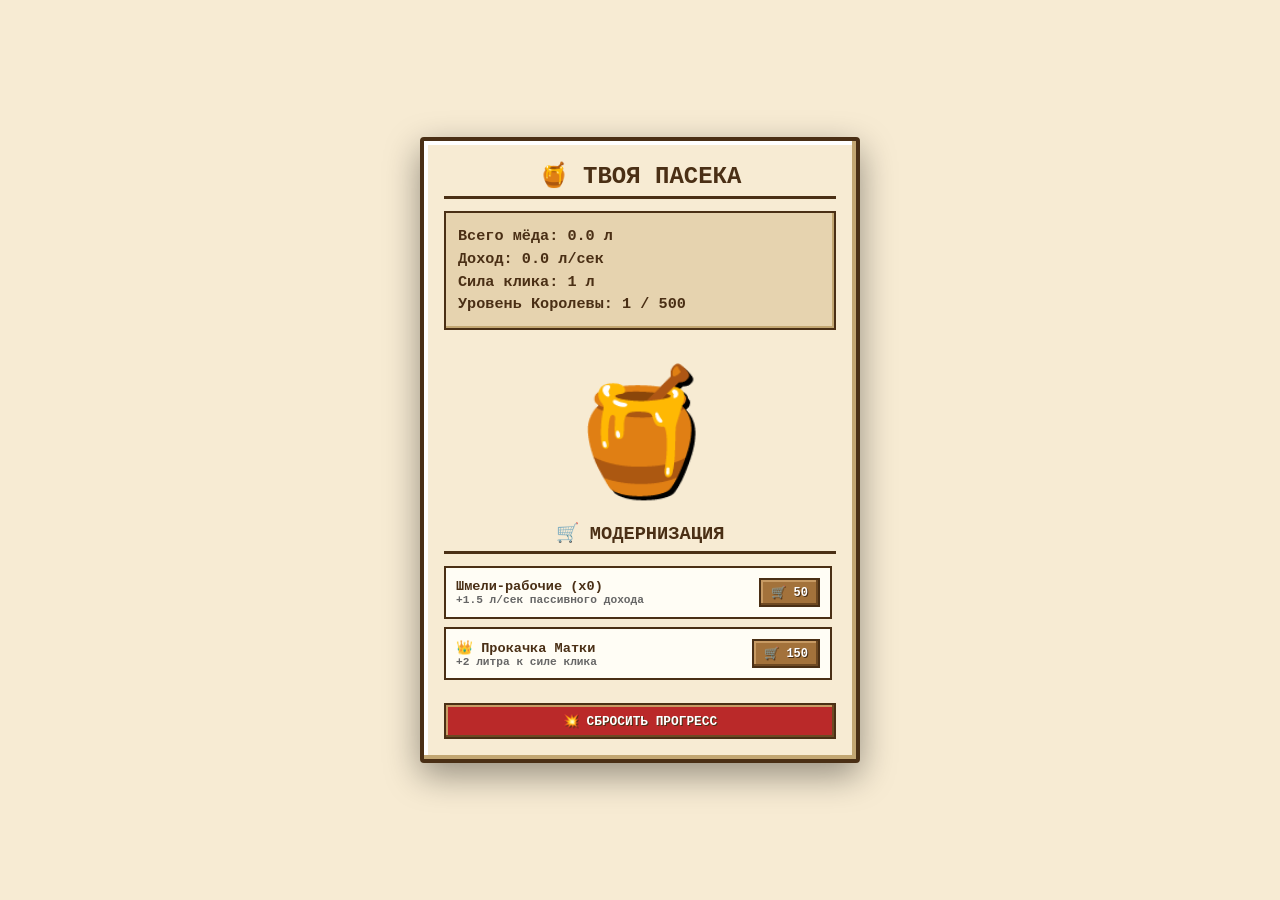
==== commit 088fbd76: "Update index.html" ====
--- a/Bee-Clicker/index.html
+++ b/Bee-Clicker/index.html
@@ -4,7 +4,7 @@
     <meta charset="UTF-8">
     <meta name="viewport" content="width=device-width, initial-scale=1.0, maximum-scale=1.0, user-select=no">
     <title>Bee Clicker: Твоя Пасека</title>
-    <link rel="stylesheet" href="style.css">
+    <link rel="stylesheet" href="CSS/style.css">
 </head>
 <body>
 
--- a/Bee-Clicker/CSS/style.css
+++ b/Bee-Clicker/CSS/style.css
@@ -0,0 +1,148 @@
+/* ===================================================================
+   ПИКСЕЛЬНЫЙ СТИЛЬ BEE-CLICKER С РЕЗИНОВОЙ ВЁРСТКОЙ И АЛЕРТАМИ
+   =================================================================== */
+* {
+    box-sizing: border-box;
+    user-select: none;
+    image-rendering: crisp-edges;
+    image-rendering: pixelated;
+}
+
+body {
+    margin: 0; padding: 0;
+    font-family: 'Courier New', Courier, monospace;
+    background-color: #f7ebd3;
+    color: #4a2f15;
+    display: flex;
+    flex-direction: column;
+    align-items: center;
+    justify-content: center;
+    min-height: 100vh;
+    box-sizing: border-box;
+    padding: 15px;
+}
+
+/* ОСНОВНОЙ КОНТЕЙНЕР ПАСЕКИ (РЕЗИНОВЫЙ ПОД ЛЮБОЙ ЭКРАН) */
+.clicker-container {
+    background-color: #f7ebd3; 
+    border: 4px solid #4a2f15;  
+    border-radius: 4px;
+    padding: 20px;
+    box-shadow: inset -4px -4px 0px #c2a672, inset 4px 4px 0px #ffffff, 0 12px 35px rgba(0, 0, 0, 0.4);
+    display: flex;
+    flex-direction: column;
+    max-width: 440px; /* Идеальный размер под экран смартфона */
+    width: 100%;
+    box-sizing: border-box;
+}
+
+h2, h3 { 
+    margin-top: 0; 
+    color: #4a2f15; 
+    border-bottom: 3px solid #4a2f15; 
+    padding-bottom: 6px; 
+    margin-bottom: 12px;
+    text-transform: uppercase;
+    text-align: center;
+}
+
+.stats-box {
+    background-color: #e6d3af; 
+    border: 2px solid #4a2f15;
+    padding: 12px;
+    font-weight: bold;
+    margin-bottom: 15px;
+    font-size: 0.95rem;
+    line-height: 1.5;
+    box-shadow: inset -2px -2px 0px #c2a672;
+}
+
+.inventory-list {
+    overflow-y: auto;
+    margin-bottom: 15px;
+    max-height: 180px;
+    padding-right: 4px;
+}
+
+.inventory-item {
+    background: #fffdf5;
+    border: 2px solid #4a2f15;
+    padding: 10px; 
+    margin-bottom: 8px;
+    display: flex;
+    justify-content: space-between;
+    align-items: center;
+    font-weight: bold;
+    font-size: 0.85rem;
+    box-sizing: border-box; 
+}
+
+/* ДЕРЕВЕНСКИЕ ПИКСЕЛЬНЫЕ КНОПКИ */
+.farm-btn, .mini-plant-btn {
+    background-color: #a3723b; 
+    color: #fff;
+    border: 2px solid #4a2f15;
+    padding: 10px;
+    font-weight: bold;
+    cursor: pointer;
+    font-family: inherit;
+    text-shadow: 1px 1px 0px #4a2f15;
+    box-shadow: inset -2px -2px 0px #6e4922, inset 2px 2px 0px #c79a63;
+    text-transform: uppercase;
+}
+.farm-btn:hover, .mini-plant-btn:hover { 
+    background-color: #5c8a36; 
+    box-shadow: inset -2px -2px 0px #3d5c24, inset 2px 2px 0px #8fcc58;
+}
+
+.mini-plant-btn { padding: 5px 10px; font-size: 0.75rem; }
+.reset-progress-btn { width: 100%; margin-top: auto; padding: 8px; font-size: 0.8rem; }
+
+/* АНИМАЦИЯ ПУЛЬСАЦИИ ГОРШКА */
+@keyframes menuPulse {
+    0% { transform: scale(1); }
+    50% { transform: scale(1.04); filter: drop-shadow(6px 6px 0px #000); }
+    100% { transform: scale(1); }
+}
+
+/* ===================================================================
+   КАСТОМНОЕ ИГРОВОЕ УВЕДОМЛЕНИЕ (ВЗАМЕН БРАУЗЕРНОГО АЛЕРТА)
+   =================================================================== */
+.game-alert-popup {
+    position: fixed !important;
+    top: -100px; /* Стартово скрыто вверху */
+    left: 50%;
+    transform: translateX(-50%);
+    width: 90%;
+    max-width: 380px;
+    background: #2e1f4d; /* Фиолетовый благородный цвет */
+    border: 3px solid #ffaa00; /* Золотая майнкрафт-рамка */
+    padding: 14px 20px;
+    box-shadow: 0 10px 25px rgba(0, 0, 0, 0.6), 4px 4px 0px rgba(0, 0, 0, 0.4);
+    z-index: 100000000 !important; /* Поверх всего */
+    display: flex;
+    align-items: center;
+    justify-content: center;
+    gap: 12px;
+    box-sizing: border-box;
+    transition: top 0.4s cubic-bezier(0.175, 0.885, 0.32, 1.275); /* Плавный выезд с отскоком */
+}
+
+.game-alert-popup.show {
+    top: 25px; /* Мягко выезжает сверху */
+}
+
+.game-alert-text {
+    font-family: 'Courier New', Courier, monospace;
+    font-size: 0.85rem;
+    font-weight: bold;
+    color: #fffdf5;
+    text-shadow: 2px 2px 0px #000;
+    text-align: center;
+    margin: 0;
+    line-height: 1.4;
+}
+
+::-webkit-scrollbar { width: 6px; }
+::-webkit-scrollbar-track { background: #e6d3af; }
+::-webkit-scrollbar-thumb { background: #a3723b; border: 1px solid #4a2f15; }
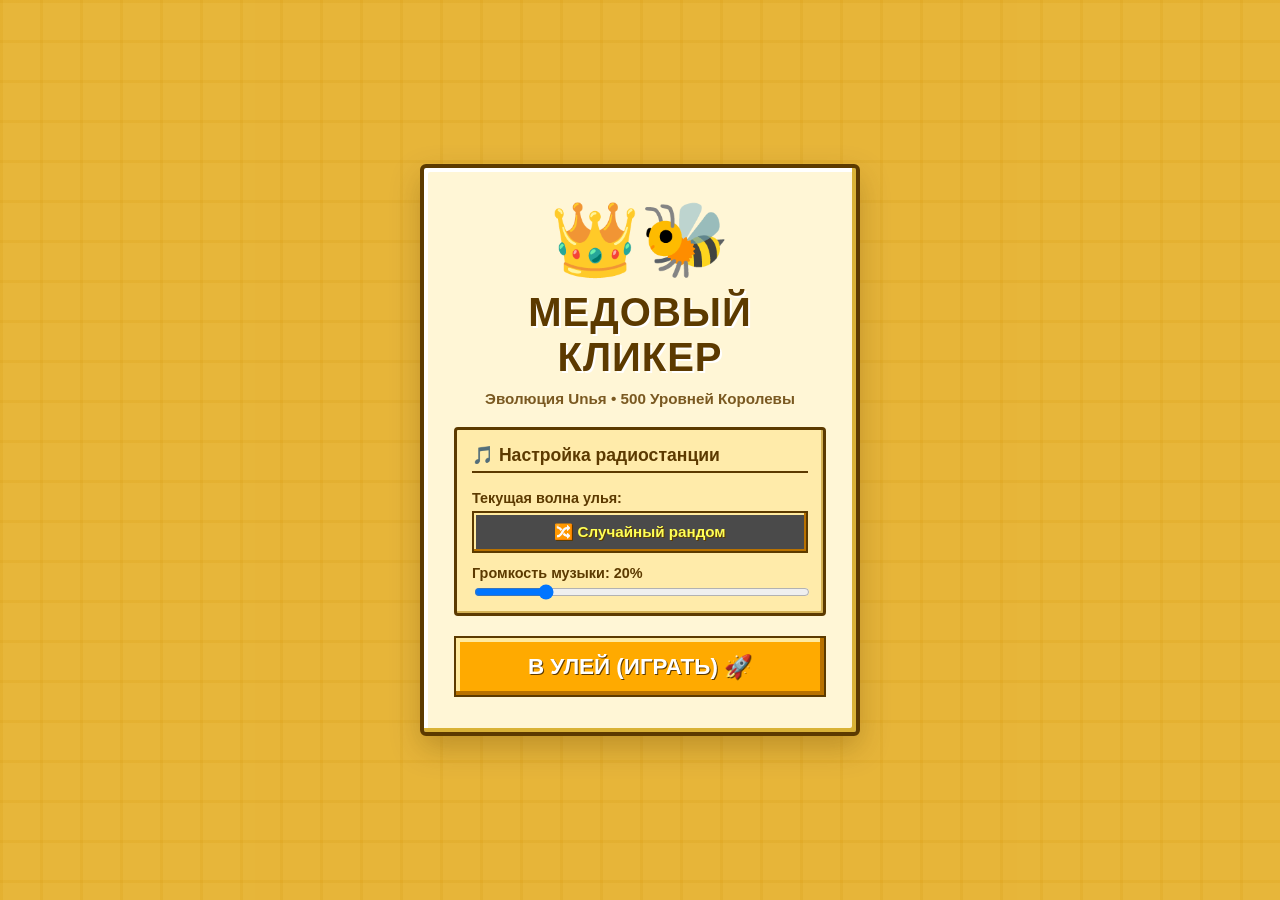
==== commit 6148da30: "Update index.html" ====
--- a/Bee-Clicker/index.html
+++ b/Bee-Clicker/index.html
@@ -2,189 +2,209 @@
 <html lang="ru">
 <head>
     <meta charset="UTF-8">
-    <meta name="viewport" content="width=device-width, initial-scale=1.0, maximum-scale=1.0, user-select=no">
-    <title>Bee Clicker: Твоя Пасека</title>
+    <meta name="viewport" content="width=device-width, initial-scale=1.0">
+    <title>Медовый Кликер: Эволюция Улья</title>
     <link rel="stylesheet" href="CSS/style.css">
+    <style>
+        /* ИДЕАЛЬНОЕ ЦЕНТРИРОВАНИЕ МЕНЮ ПО ЦЕНТРУ ЭКРАНА */
+        .menu-overlay-bg {
+            position: fixed;
+            top: 0; left: 0;
+            width: 100vw; height: 100vh;
+            background-color: rgba(92, 58, 0, 0.15);
+            display: flex;
+            justify-content: center; /* СТРОГО ПО ЦЕНТРУ Х */
+            align-items: center;     /* СТРОГО ПО ЦЕНТРУ Y */
+            z-index: 999999;
+            box-sizing: border-box;
+        }
+        
+        /* КРАСИВОЕ РАСШИРЕННОЕ ОКНО ЗАСТАВКИ */
+        .main-menu-screen {
+            background-color: #fff6d6;
+            border: 4px solid #5c3a00;
+            border-radius: 6px;
+            padding: 35px 30px;
+            text-align: center;
+            max-width: 440px; /* Сделали шире, чтобы текст внутри не сжимался */
+            width: 90%;
+            box-shadow: inset -4px -4px 0px #d9b236, inset 4px 4px 0px #ffffff, 0 12px 30px rgba(92, 58, 0, 0.3);
+            display: flex;
+            flex-direction: column;
+            gap: 20px;
+            animation: menuFloat 4s ease-in-out infinite alternate;
+        }
+
+        @keyframes menuFloat {
+            from { transform: translateY(0); }
+            to { transform: translateY(-8px); }
+        }
+
+        .menu-main-title {
+            color: #5c3a00;
+            font-size: 2.5rem;
+            font-weight: bold;
+            text-shadow: 2px 2px 0px #fff;
+            margin: 0;
+            letter-spacing: 1px;
+        }
+        .menu-sub-title {
+            color: #7a5921;
+            font-weight: bold;
+            font-size: 0.95rem;
+            margin-top: -10px;
+        }
+        .settings-zone {
+            background-color: #ffebaa;
+            border: 3px solid #5c3a00;
+            padding: 15px;
+            border-radius: 4px;
+            text-align: left;
+            display: flex;
+            flex-direction: column;
+            gap: 12px;
+            box-shadow: inset -2px -2px 0px #d4b255;
+        }
+        .settings-zone h3 {
+            margin: 0 0 5px 0;
+            font-size: 1.1rem;
+            color: #5c3a00;
+            border-bottom: 2px solid #5c3a00;
+            padding-bottom: 5px;
+            font-weight: bold;
+        }
+        .select-wrapper {
+            display: flex;
+            flex-direction: column;
+            gap: 5px;
+        }
+        .select-label {
+            font-weight: bold;
+            color: #5c3a00;
+            font-size: 0.9rem;
+        }
+        .start-play-btn {
+            font-size: 1.4rem !important;
+            padding: 15px !important;
+            width: 100%;
+            background-color: #ffaa00 !important;
+            box-shadow: inset -4px -4px 0px #b87100, inset 4px 4px 0px #ffea9f !important;
+            color: #ffffff;
+            font-weight: bold;
+            text-shadow: 1px 1px 0px #5c3a00;
+            cursor: pointer;
+        }
+        .game-interface-layout {
+            display: none;
+        }
+    </style>
 </head>
 <body>
 
-    <div class="clicker-container">
-        <h2>🍯 Твоя пасека</h2>
-
-        <!-- ПАНЕЛЬ СТАТИСТИКИ -->
-        <div class="stats-box">
-            <div>Всего мёда: <b id="ui-total-honey">0.0К</b> л</div>
-            <div>Доход: <b id="ui-income-rate">0.0</b> л/сек</div>
-            <div>Сила клика: <b id="ui-click-power">1</b> л</div>
-            <div>Уровень Королевы: <b id="ui-queen-lvl">1</b> / 500</div>
-        </div>
-
-        <!-- ГОРШОК ДЛЯ КЛИКОВ (АВТО-МАСШТАБ ПОД ЭКРАН ТЕЛЕФОНА) -->
-        <div id="pot-clickable" style="font-size: 7.5rem; text-align: center; cursor: pointer; user-select: none; filter: drop-shadow(4px 4px 0px #000); margin: 15px auto; width: fit-content; transition: transform 0.05s ease; animation: menuPulse 2s infinite ease-in-out;">
-            🍯
-        </div>
-
-        <!-- СПИСОК УЛУЧШЕНИЙ МАГАЗИНА -->
-        <h3>🛒 Модернизация</h3>
-        <div class="inventory-list">
-            <!-- УЛУЧШЕНИЕ 1: ШМЕЛИ -->
-            <div class="inventory-item">
-                <div style="display:flex; flex-direction:column; text-align:left;">
-                    <span id="ui-shmel-counter" style="font-weight:bold;">Шмели-рабочие (x0)</span>
-                    <span style="font-size:0.7rem; color:#666;">+1.5 л/сек пассивного дохода</span>
-                </div>
-                <button class="mini-plant-btn" onclick="window.buyShmelWorker()">🛒 <span id="ui-shmel-price-tag">50</span></button>
-            </div>
-
-            <!-- УЛУЧШЕНИЕ 2: КОРОЛЕВА -->
-            <div class="inventory-item">
-                <div style="display:flex; flex-direction:column; text-align:left;">
-                    <span style="font-weight:bold;">👑 Прокачка Матки</span>
-                    <span style="font-size:0.7rem; color:#666;">+2 литра к силе клика</span>
-                </div>
-                <button class="mini-plant-btn" onclick="window.upgradeQueenBee()">🛒 <span id="ui-queen-price-tag">150</span></button>
-            </div>
-        </div>
-
-        <!-- КНОПКА ПОЛНОГО СБРОСА -->
-        <button class="farm-btn reset-progress-btn" style="background-color: #ba2929;" onclick="window.resetEntireGameProgress()">
-            💥 Сбросить прогресс
-        </button>
+    <!-- СЮДА ПРИЛЕТАЮТ ВСЕ ПЛАШКИ ОТКРЫТЫХ АЧИВОК -->
+    <div id="achievement-toast-container"></div>
+
+    <!-- ЭКРАН 1: ГЛАВНОЕ МЕНЮ И НАСТРОЙКИ МУЗЫКИ (ОТЦЕНТРИРОВАНО И УВЕЛИЧЕНО) -->
+    <div class="menu-overlay-bg" id="app-main-menu">
+        <div class="main-menu-screen">
+            <div style="font-size: 4.5rem; line-height: 1; margin-bottom: -5px;">👑🐝</div>
+            <h1 class="menu-main-title">МЕДОВЫЙ КЛИКЕР</h1>
+            <div class="menu-sub-title">Эволюция Unья • 500 Уровней Королевы</div>
+
+            <!-- БЛОК НАСТРОЕК РАДИОСТАНЦИИ -->
+            <div class="settings-zone">
+                <h3>🎵 Настройка радиостанции</h3>
+                
+                <div class="select-wrapper">
+                    <label class="select-label">Текущая волна улья:</label>
+                    <button class="buy-bee-btn" id="music-track-toggle-btn" style="width: 100%; text-align: center; font-size: 0.95rem; padding: 10px; background-color: #4a4a4a; color: #ffff55;" onclick="window.nextMusicTrack()">
+                        🔀 Случайный рандом
+                    </button>
+                </div>
+
+                <div class="select-wrapper">
+                    <label class="select-label">Громкость музыки: <span id="ui-volume-val">20%</span></label>
+                    <input type="range" min="0" max="100" value="20" id="music-volume-slider" style="cursor: pointer; width: 100%; height: 8px;" oninput="window.updateMusicVolume()">
+                </div>
+            </div>
+
+            <!-- КНОПКА НАЧАЛА ИГРЫ -->
+            <button class="buy-bee-btn start-play-btn" onclick="window.startGameplayLayout()">
+                В УЛЕЙ (ИГРАТЬ) 🚀
+            </button>
+        </div>
     </div>
 
-    <!-- ВСТРОЕННЫЙ ДВИЖОК ИГРЫ (ОДНОФАЙЛОВЫЙ ВАРИАНТ) -->
-    <script>
-        console.log("🐝 Запуск ядра Bee-Clicker...");
-
-        let saveState = {
-            honey: 0,
-            clickPower: 1,
-            incomePerSecond: 0,
-            queenLevel: 1,
-            shmelCount: 0,
-            shmelPrice: 50,
-            queenPrice: 150
-        };
-
-        let lastClickTime = 0;
-
-        // КРАСИВОЕ УВЕДОМЛЕНИЕ В СТИЛЕ МАНКРАФТ ВЗАМЕН ALERT()
-        window.showGameAlert = function(message, emoji = "⚠️") {
-            const oldAlert = document.querySelector(".game-alert-popup");
-            if (oldAlert) oldAlert.remove();
-
-            const alertBox = document.createElement("div");
-            alertBox.className = "game-alert-popup";
-            alertBox.innerHTML = `
-                <span style="font-size: 1.4rem; filter: drop-shadow(2px 2px 0px #000);">${emoji}</span>
-                <p class="game-alert-text">${message}</p>
-            `;
+    <!-- ЭКРАН 2: ОСНОВНОЙ ИГРОВОЙ ИНТЕРФЕЙС ПАСЕКИ -->
+    <div class="game-wrapper game-interface-layout" id="app-game-layout">
+        <!-- ЛЕВАЯ ПАНЕЛЬ -->
+        <div class="side-panel left-panel">
+            <div class="queen-section">
+                <div class="queen-avatar-wrapper">
+                    <span class="queen-crown">👑</span>
+                    <span class="queen-bee">🐝</span>
+                </div>
+                <div class="queen-title">Королева улья</div>
+                <div class="queen-level-tag"><span id="ui-queen-lvl">1</span> / 500 LVL</div>
+                
+                <div class="exp-container">
+                    <div class="exp-bar" id="ui-queen-progress"></div>
+                </div>
+                <div class="exp-text"><span id="ui-current-exp">0</span> / <span id="ui-needed-exp">1K</span></div>
+            </div>
+
+            <div class="stats-box">
+                <h3>📈 Твоя пасека</h3>
+                <div class="stat-line">Всего мёда: <b id="ui-honey">0</b> л</div>
+                <div class="stat-line">Доход: <b id="ui-hps">0</b> л/сек</div>
+                <div class="stat-line">Сила клика: <b id="ui-click">1</b> л</div>
+                <div class="stat-line" style="color:#ffaa00; margin-top:5px;">🏆 Ачивок: <b id="ui-ach-count">0</b> / 100</div>
+            </div>
             
-            document.body.appendChild(alertBox);
-            
-            setTimeout(() => { alertBox.classList.add("show"); }, 30);
-            
-            setTimeout(() => {
-                alertBox.classList.remove("show");
-                setTimeout(() => { alertBox.remove(); }, 400);
-            }, 2500);
-        };
-
-        function initBeeClicker() {
-            const saved = localStorage.getItem("honey_clicker_save_v2");
-            if (saved) {
-                try { Object.assign(saveState, JSON.parse(saved)); } catch(e) { console.log("Сброс сейва."); }
-            }
-            
-            const pot = document.getElementById("pot-clickable");
-            if (pot) {
-                pot.onclick = function() {
-                    const currentTime = Date.now();
-                    // Защита от бешеного автокликера, чтобы страница не зависала
-                    if (currentTime - lastClickTime < 50) return;
-                    lastClickTime = currentTime;
-
-                    pot.style.transform = "scale(0.92)";
-                    setTimeout(() => { pot.style.transform = "scale(1)"; }, 40);
-
-                    saveState.honey += saveState.clickPower;
-                    updateClickerUI();
-                    saveClickerProgress();
-                };
-            }
-
-            updateClickerUI();
-
-            // Автодоход шмелей раз в секунду
-            setInterval(() => {
-                saveState.incomePerSecond = saveState.shmelCount * 1.5;
-                saveState.honey += saveState.incomePerSecond;
-                updateClickerUI();
-                if (Math.random() < 0.2) saveClickerProgress();
-            }, 1000);
-        }
-
-        function updateClickerUI() {
-            if (!document.getElementById("ui-total-honey")) return;
-
-            document.getElementById("ui-total-honey").innerText = saveState.honey.toFixed(1);
-            document.getElementById("ui-income-rate").innerText = saveState.incomePerSecond.toFixed(1);
-            document.getElementById("ui-click-power").innerText = saveState.clickPower;
-            document.getElementById("ui-queen-lvl").innerText = saveState.queenLevel;
-            
-            document.getElementById("ui-shmel-counter").innerText = `Шмели-рабочие (x${saveState.shmelCount})`;
-            document.getElementById("ui-shmel-price-tag").innerText = Math.floor(saveState.shmelPrice);
-            document.getElementById("ui-queen-price-tag").innerText = Math.floor(saveState.queenPrice);
-        }
-
-        window.buyShmelWorker = function() {
-            if (saveState.honey >= saveState.shmelPrice) {
-                saveState.honey -= saveState.shmelPrice;
-                saveState.shmelCount++;
-                saveState.shmelPrice *= 1.35;
-                
-                window.showGameAlert("Нанят новый шмель-рабочий! 🐝", "✅");
-                updateClickerUI();
-                saveClickerProgress();
-            } else {
-                window.showGameAlert("Не хватает мёда на покупку шмеля!", "❌");
-            }
-        };
-
-        window.upgradeQueenBee = function() {
-            if (saveState.queenLevel >= 500) {
-                window.showGameAlert("Королева раскачана до максимума!", "👑");
-                return;
-            }
-
-            if (saveState.honey >= saveState.queenPrice) {
-                saveState.honey -= saveState.queenPrice;
-                saveState.queenLevel++;
-                saveState.clickPower = 1 + (saveState.queenLevel - 1) * 2;
-                saveState.queenPrice *= 1.45;
-                
-                window.showGameAlert(`Уровень Королевы повышен! Текущий уровень: ${saveState.queenLevel}/500`, "👑");
-                updateClickerUI();
-                saveClickerProgress();
-            } else {
-                window.showGameAlert("Не хватает мёда на улучшение Королевы!", "❌");
-            }
-        };
-
-        window.resetEntireGameProgress = function() {
-            const doubleCheck = confirm("🚨 ВНИМАНИЕ! Вы уверены, что хотите СБРОСИТЬ прогресс? Сейв будет стёрт под ноль!");
-            if (doubleCheck) {
-                localStorage.removeItem("honey_clicker_save_v2");
-                alert("Весь мёд съеден, шмели улетели! 🔄");
-                location.reload();
-            }
-        };
-
-        function saveClickerProgress() {
-            localStorage.setItem("honey_clicker_save_v2", JSON.stringify(saveState));
-        }
-
-        document.addEventListener("DOMContentLoaded", initBeeClicker);
-    </script>
+            <button class="buy-bee-btn" style="margin-top: 15px; width: 100%; text-align: center; background-color: #ffb700;" onclick="window.openAchievementsModal()">📖 Посмотреть ачивки</button>
+            <button class="buy-bee-btn" style="margin-top: 10px; width: 100%; text-align: center; background-color: #4a4a4a;" onclick="window.exitToMainMenu()">🚪 Выйти в меню</button>
+            <button class="reset-game-btn" onclick="window.resetClickerGame()">🔄 Сбросить прогресс</button>
+        </div>
+
+        <!-- ЦЕНТРАЛЬНАЯ ПАНЕЛЬ -->
+        <div class="center-panel">
+            <div class="lily-timer" id="lily-timer-zone">
+                🌸 Лилия активна! Х3 Буст: <span id="lily-countdown">10:00</span>
+            </div>
+
+            <div class="click-tip" style="margin-bottom: 20px; margin-top: 0; font-size: 1.5rem; text-shadow: 1px 1px 0px #fff;">Кликай по горшку!</div>
+            <div class="main-honey-pot" id="clicker-core">🍯</div>
+            <div class="click-tip">Собирай нектар для эволюции улья</div>
+        </div>
+
+        <!-- ПРАВАЯ ПАНЕЛЬ -->
+        <div class="side-panel right-panel">
+            <h2>📜 Модернизация сот</h2>
+            <div class="shop-scroll-box" id="clicker-upgrades-box" style="max-height: 220px; margin-bottom: 15px; border-bottom: 2px solid #5c3a00;">
+            </div>
+
+            <h2>🐝 Рабочая сила</h2>
+            <div class="shop-scroll-box" id="clicker-shop-box">
+            </div>
+        </div>
+    </div>
+
+    <!-- ВСПЛЫВАЮЩЕЕ ОКНО: КНИГА ДОСТИЖЕНИЙ -->
+    <div class="modal-overlay" id="achievements-modal">
+        <div class="modal-content">
+            <div class="modal-header">
+                <h3>📜 Книга достижений улья (<span id="ui-modal-ach-count">0</span>/100)</h3>
+                <button class="modal-close-btn" onclick="window.closeAchievementsModal()">✕</button>
+            </div>
+            <div class="achievements-grid" id="modal-achievements-list"></div>
+        </div>
+    </div>
+
+    <script src="js/utils.js"></script>
+    <script src="js/config.js"></script>
+    <script src="js/audio.js"></script>
+    <script src="js/achievements.js"></script>
+    <script src="js/game.js"></script>
+    <script src="js/main.js"></script>
 </body>
 </html>
--- a/Bee-Clicker/CSS/style.css
+++ b/Bee-Clicker/CSS/style.css
@@ -1,148 +1,515 @@
 /* ===================================================================
-   ПИКСЕЛЬНЫЙ СТИЛЬ BEE-CLICKER С РЕЗИНОВОЙ ВЁРСТКОЙ И АЛЕРТАМИ
-   =================================================================== */
-* {
+   1. ГЛОБАЛЬНЫЕ СТРУКТУРНЫЕ СТИЛИ И ФОН ИГРЫ
+   =================================================================== */
+body {
+    margin: 0;
+    padding: 0;
+    font-family: 'Segoe UI', Tahoma, Geneva, Verdana, sans-serif;
+    /* Светлая золотисто-янтарная пиксельная сетка сот во весь экран */
+    background-color: #ffcc44; 
+    background-image: 
+        linear-gradient(rgba(230, 160, 0, 0.15) 3px, transparent 3px),
+        linear-gradient(90deg, rgba(230, 160, 0, 0.15) 3px, transparent 3px);
+    background-size: 40px 40px;
+    color: #3d2500;
+    display: flex;
+    justify-content: center;
+    align-items: center;
+    min-height: 100vh;
     box-sizing: border-box;
+    padding: 20px;
+    overflow-x: hidden;
+}
+
+/* Общий макет для панелей (светло-медовые плашки) */
+.side-panel, .center-panel, .main-menu-screen {
+    background-color: #fff6d6; 
+    border: 4px solid #5c3a00; /* Прочные коричневые рамки */
+    border-radius: 6px;
+    box-shadow: inset -4px -4px 0px #d9b236, inset 4px 4px 0px #ffffff, 0 8px 20px rgba(92, 58, 0, 0.15);
+    box-sizing: border-box;
+}
+
+/* ===================================================================
+   2. СТИЛИЗАЦИЯ СТАРТОВОГО ЭКРАНА (ГЛАВНОЕ МЕНЮ)
+   =================================================================== */
+.menu-overlay-bg {
+    position: fixed;
+    top: 0; left: 0;
+    width: 100vw; height: 100vh;
+    background-color: rgba(92, 58, 0, 0.15);
+    display: flex;
+    justify-content: center;
+    align-items: center;
+    z-index: 999999;
+}
+
+.main-menu-screen {
+    padding: 40px 35px;
+    text-align: center;
+    max-width: 480px;
+    width: 90%;
+    display: flex;
+    flex-direction: column;
+    gap: 20px;
+    animation: menuFloat 4s ease-in-out infinite alternate;
+}
+
+@keyframes menuFloat {
+    from { transform: translateY(0); }
+    to { transform: translateY(-8px); }
+}
+
+.menu-queen-icon {
+    font-size: 5rem;
+    line-height: 1;
+}
+
+.menu-main-title {
+    color: #5c3a00;
+    font-size: 2.4rem;
+    font-weight: bold;
+    text-shadow: 2px 2px 0px #ffffff;
+    margin: 0;
+}
+
+.menu-sub-title {
+    color: #7a5921;
+    font-weight: bold;
+    font-size: 0.95rem;
+    margin-top: -10px;
+}
+
+/* Окно выбора музыки */
+.settings-zone {
+    background-color: #ffebaa;
+    border: 3px solid #5c3a00;
+    padding: 15px 18px;
+    text-align: left;
+    box-shadow: inset -2px -2px 0px #d4b255;
+    display: flex;
+    flex-direction: column;
+    gap: 12px;
+}
+
+.settings-header {
+    margin: 0;
+    color: #5c3a00;
+    font-size: 1.1rem;
+    border-bottom: 2px solid #5c3a00;
+    padding-bottom: 6px;
+}
+
+.select-wrapper {
+    display: flex;
+    flex-direction: column;
+    gap: 6px;
+}
+
+.select-label {
+    font-weight: bold;
+    color: #5c3a00;
+    font-size: 0.9rem;
+}
+
+.select-custom {
+    background-color: #fffcf0;
+    color: #5c3a00;
+    border: 2px solid #5c3a00;
+    padding: 10px;
+    font-weight: bold;
+    font-size: 0.95rem;
+    outline: none;
+    cursor: pointer;
+    width: 100%;
+}
+
+.start-play-btn {
+    font-size: 1.4rem !important;
+    padding: 16px !important;
+    width: 100%;
+    background-color: #ffaa00 !important;
+    box-shadow: inset -4px -4px 0px #b87100, inset 4px 4px 0px #ffea9f !important;
+}
+
+/* ===================================================================
+   3. ИГРОВОЙ МАКЕТ ПАСЕКИ (ЭКРАН 2)
+   =================================================================== */
+.game-wrapper {
+    display: grid;
+    grid-template-columns: 320px 1fr 390px;
+    gap: 25px;
+    max-width: 1500px;
+    width: 100%;
+    height: 85vh;
+    min-height: 650px;
+    align-items: stretch;
+}
+
+.side-panel, .center-panel {
+    padding: 25px;
+    display: flex;
+    flex-direction: column;
+}
+
+/* ===================================================================
+   4. ЛЕВАЯ КОЛОНКА (КОРОЛЕВА, ОПЫТ И СТАТИСТИКА)
+   =================================================================== */
+.queen-section {
+    background-color: #fffcf0;
+    border: 3px solid #5c3a00;
+    padding: 20px;
+    text-align: center;
+    box-shadow: inset -2px -2px 0px #e6d394, inset 2px 2px 0px #fff;
+    margin-bottom: 20px;
+}
+
+.queen-avatar-wrapper {
+    position: relative;
+    display: inline-block; 
+    width: 110px;          
+    height: 110px;
+    margin-bottom: 10px;
+}
+
+.queen-bee { 
+    font-size: 5.5rem; 
+    line-height: 110px;    
+    display: block;
+    text-align: center;
+    position: relative; 
+    z-index: 2; 
+}
+
+.queen-crown { 
+    position: absolute; 
+    font-size: 2.3rem; 
+    top: -14px;     
+    left: 0px;     
+    transform: rotate(-9deg);
+    z-index: 3; 
+}
+
+.queen-title {
+    font-size: 1.3rem;
+    font-weight: bold;
+    color: #5c3a00;
+}
+
+.queen-level-tag {
+    background-color: #ffaa00;
+    color: #ffffff;
+    padding: 4px 14px;
+    font-weight: bold;
+    border-radius: 20px;
+    display: inline-block;
+    margin-top: 5px;
+    font-size: 0.9rem;
+    border: 2px solid #5c3a00;
+    text-shadow: 1px 1px 0px #5c3a00;
+}
+
+/* Майнкрафтовская полоса опыта */
+.exp-container {
+    background-color: #2c1c04;
+    height: 16px;
+    border: 3px solid #5c3a00;
+    margin-top: 15px;
+    overflow: hidden;
+}
+
+.exp-bar {
+    background: linear-gradient(90deg, #55ff55, #00aa00);
+    height: 100%;
+    width: 0%;
+    transition: width 0.1s ease;
+}
+
+.exp-text {
+    font-size: 0.85rem;
+    font-weight: bold;
+    color: #7a5214;
+    margin-top: 6px;
+}
+
+.stats-box {
+    background-color: #ffebaa;
+    border: 2px solid #5c3a00;
+    padding: 15px;
+    box-shadow: inset -2px -2px 0px #d4b255;
+}
+
+.stats-box h3 {
+    margin: 0 0 12px 0;
+    color: #5c3a00;
+    font-size: 1.1rem;
+    border-bottom: 2px solid #5c3a00;
+    padding-bottom: 5px;
+}
+
+.stat-line {
+    font-size: 1.05rem;
+    margin-bottom: 8px;
+    font-weight: 500;
+}
+.stat-line b { color: #b05500; }
+
+.reset-game-btn {
+    background-color: #ba2929;
+    color: #ffffff;
+    border: 3px solid #5c3a00;
+    padding: 12px;
+    font-weight: bold;
+    cursor: pointer;
+    margin-top: auto;
+    box-shadow: inset -3px -3px 0px #701414, inset 3px 3px 0px #ff6b6b;
+}
+.reset-game-btn:hover { background-color: #ff4444; border-color: #ffffff; }
+
+/* ===================================================================
+   5. ЦЕНТРАЛЬНАЯ КОЛОНКА (ГИГАНТСКИЙ ГОРШОК С МЁДОМ)
+   =================================================================== */
+.center-panel {
+    justify-content: center;
+    align-items: center;
+    background-color: #fffae8;
+}
+
+.clicker-title {
+    font-size: 1.8rem;
+    font-weight: bold;
+    color: #5c3a00;
+    margin-bottom: 20px;
+    text-shadow: 1px 1px 0px #fff;
+}
+
+.main-honey-pot {
+    font-size: 13rem;
+    cursor: pointer;
     user-select: none;
-    image-rendering: crisp-edges;
-    image-rendering: pixelated;
-}
-
-body {
-    margin: 0; padding: 0;
-    font-family: 'Courier New', Courier, monospace;
-    background-color: #f7ebd3;
-    color: #4a2f15;
-    display: flex;
-    flex-direction: column;
+    transition: transform 0.05s ease;
+    filter: drop-shadow(0 10px 15px rgba(92, 58, 0, 0.2));
+    line-height: 1;
+}
+.main-honey-pot:hover { transform: scale(1.03); }
+
+.click-tip {
+    margin-top: 30px;
+    color: #a17228;
+    font-weight: bold;
+    font-size: 0.95rem;
+}
+
+/* ===================================================================
+   6. ПРАВАЯ КОЛОНКА (ДВА МАГАЗИНА УЛУЧШЕНИЙ И НАЙМА)
+   =================================================================== */
+.right-panel h2 {
+    margin-top: 0;
+    color: #5c3a00;
+    font-size: 1.3rem;
+    border-bottom: 3px solid #5c3a00;
+    padding-bottom: 6px;
+    margin-bottom: 12px;
+}
+
+.shop-scroll-box {
+    flex: 1;
+    overflow-y: auto;
+    padding-right: 8px;
+}
+
+.shop-item-card {
+    background-color: #fffae8;
+    border: 3px solid #5c3a00;
+    padding: 12px;
+    margin-bottom: 12px;
+    display: flex;
+    justify-content: space-between;
+    align-items: center;
+    box-shadow: inset -2px -2px 0px #e6cca1, inset 2px 2px 0px #fff;
+}
+
+.shop-item-info {
+    display: flex;
+    flex-direction: column;
+    gap: 3px;
+}
+
+.shop-item-name { font-weight: bold; color: #5c3a00; font-size: 1rem; }
+.shop-item-desc { font-size: 0.8rem; color: #7a5921; font-weight: 500; }
+
+.buy-bee-btn {
+    background-color: #ffb700;
+    color: #ffffff;
+    border: 2px solid #5c3a00;
+    padding: 10px 14px;
+    font-weight: bold;
+    font-size: 0.95rem;
+    cursor: pointer;
+    box-shadow: inset -2px -2px 0px #b87100, inset 2px 2px 0px #ffea9f;
+    text-shadow: 1px 1px 0px #5c3a00;
+}
+.buy-bee-btn:hover { 
+    background-color: #44cc44; 
+    border-color: #ffffff; 
+    box-shadow: inset -2px -2px 0px #1e7a1e, inset 2px 2px 0px #a3ffa3; 
+}
+
+/* ===================================================================
+   7. СТИЛИ ЭФФЕКТОВ, ЧАСТИЦ И ИВЕНТОВ ЛИЛИИ
+   =================================================================== */
+.lily-timer {
+    background-color: #ffaa00;
+    color: white;
+    font-weight: bold;
+    padding: 8px 18px;
+    border: 3px solid #5c3a00;
+    border-radius: 20px;
+    text-shadow: 1px 1px 0px #5c3a00;
+    display: none;
+    margin-bottom: 15px;
+    animation: pulse 1s infinite alternate;
+}
+@keyframes pulse { from { opacity: 0.8; } to { opacity: 1; } }
+
+.honey-drop-particle {
+    position: fixed !important;
+    pointer-events: none !important;
+    font-size: 1.8rem !important; /* Сделали искры чуть крупнее и заметнее */
+    font-weight: bold !important;
+    
+    /* КРАСИМ В ЦВЕТ ЖИДКОГО МЁДА */
+    color: #ffee00 !important; 
+    
+    /* ДОБАВЛЯЕМ ЯНТАРНОЕ МЕДОВОЕ СВЕЧЕНИЕ КРАЯМ */
+    text-shadow: 0 0 8px #ffdd00, 0 0 15px #d47a00 !important; 
+    
+    z-index: 99999 !important;
+    animation: flyOutParticle 0.6s ease-out forwards !important;
+    user-select: none !important;
+}
+
+.golden-lily-spawn {
+    position: fixed;
+    font-size: 3.5rem;
+    cursor: pointer;
+    z-index: 999999;
+    user-select: none;
+    animation: floatLily 12s linear forwards;
+    filter: drop-shadow(0 0 10px #ffff55);
+}
+@keyframes floatLily {
+    0% { transform: scale(0.8) rotate(0deg); opacity: 0; }
+    15% { opacity: 1; }
+    85% { opacity: 1; }
+    100% { transform: scale(0.8) translate(120px, -220px) rotate(360deg); opacity: 0; }
+}
+
+.achievement-toast {
+    background-color: #2b2b2b;
+    color: #fff;
+    border: 3px solid #ffff55;
+    padding: 12px 18px;
+    border-radius: 4px;
+    box-shadow: 0 5px 15px rgba(0,0,0,0.4);
+    min-width: 260px;
+    box-sizing: border-box;
+    animation: slideInAch 0.4s ease-out forwards;
+}
+@keyframes slideInAch {
+    from { transform: translateX(100%); opacity: 0; }
+    to { transform: translateX(0); opacity: 1; }
+}
+
+/* ===================================================================
+   8. КНИГА ДОСТИЖЕНИЙ (МОДАЛЬНОЕ ОКНО)
+   =================================================================== */
+.modal-overlay {
+    position: fixed;
+    top: 0; left: 0;
+    width: 100vw; height: 100vh;
+    background-color: rgba(20, 14, 10, 0.7);
+    display: none;
     align-items: center;
     justify-content: center;
-    min-height: 100vh;
+    z-index: 9999999;
+    backdrop-filter: blur(5px); /* Красивое размытие фона пасеки */
+}
+
+.modal-content {
+    background-color: #fff6d6;
+    border: 4px solid #5c3a00;
+    border-radius: 6px;
+    padding: 25px;
+    max-width: 580px;
+    width: 90%;
+    max-height: 80vh;
     box-sizing: border-box;
-    padding: 15px;
-}
-
-/* ОСНОВНОЙ КОНТЕЙНЕР ПАСЕКИ (РЕЗИНОВЫЙ ПОД ЛЮБОЙ ЭКРАН) */
-.clicker-container {
-    background-color: #f7ebd3; 
-    border: 4px solid #4a2f15;  
-    border-radius: 4px;
-    padding: 20px;
-    box-shadow: inset -4px -4px 0px #c2a672, inset 4px 4px 0px #ffffff, 0 12px 35px rgba(0, 0, 0, 0.4);
-    display: flex;
-    flex-direction: column;
-    max-width: 440px; /* Идеальный размер под экран смартфона */
-    width: 100%;
-    box-sizing: border-box;
-}
-
-h2, h3 { 
-    margin-top: 0; 
-    color: #4a2f15; 
-    border-bottom: 3px solid #4a2f15; 
-    padding-bottom: 6px; 
-    margin-bottom: 12px;
-    text-transform: uppercase;
-    text-align: center;
-}
-
-.stats-box {
-    background-color: #e6d3af; 
-    border: 2px solid #4a2f15;
-    padding: 12px;
-    font-weight: bold;
-    margin-bottom: 15px;
-    font-size: 0.95rem;
-    line-height: 1.5;
-    box-shadow: inset -2px -2px 0px #c2a672;
-}
-
-.inventory-list {
-    overflow-y: auto;
-    margin-bottom: 15px;
-    max-height: 180px;
-    padding-right: 4px;
-}
-
-.inventory-item {
-    background: #fffdf5;
-    border: 2px solid #4a2f15;
-    padding: 10px; 
-    margin-bottom: 8px;
+    box-shadow: inset -4px -4px 0px #d9b236, inset 4px 4px 0px #ffffff, 0 10px 25px rgba(0,0,0,0.5);
+    display: flex;
+    flex-direction: column;
+}
+
+.modal-header {
     display: flex;
     justify-content: space-between;
     align-items: center;
-    font-weight: bold;
-    font-size: 0.85rem;
-    box-sizing: border-box; 
-}
-
-/* ДЕРЕВЕНСКИЕ ПИКСЕЛЬНЫЕ КНОПКИ */
-.farm-btn, .mini-plant-btn {
-    background-color: #a3723b; 
-    color: #fff;
-    border: 2px solid #4a2f15;
-    padding: 10px;
-    font-weight: bold;
+    border-bottom: 3px solid #5c3a00;
+    padding-bottom: 10px;
+    margin-bottom: 15px;
+}
+.modal-header h3 { margin: 0; border: none; padding: 0; }
+
+.modal-close-btn {
+    background: transparent;
+    border: none;
+    color: #5c3a00;
+    font-size: 1.5rem;
     cursor: pointer;
-    font-family: inherit;
-    text-shadow: 1px 1px 0px #4a2f15;
-    box-shadow: inset -2px -2px 0px #6e4922, inset 2px 2px 0px #c79a63;
-    text-transform: uppercase;
-}
-.farm-btn:hover, .mini-plant-btn:hover { 
-    background-color: #5c8a36; 
-    box-shadow: inset -2px -2px 0px #3d5c24, inset 2px 2px 0px #8fcc58;
-}
-
-.mini-plant-btn { padding: 5px 10px; font-size: 0.75rem; }
-.reset-progress-btn { width: 100%; margin-top: auto; padding: 8px; font-size: 0.8rem; }
-
-/* АНИМАЦИЯ ПУЛЬСАЦИИ ГОРШКА */
-@keyframes menuPulse {
-    0% { transform: scale(1); }
-    50% { transform: scale(1.04); filter: drop-shadow(6px 6px 0px #000); }
-    100% { transform: scale(1); }
-}
-
-/* ===================================================================
-   КАСТОМНОЕ ИГРОВОЕ УВЕДОМЛЕНИЕ (ВЗАМЕН БРАУЗЕРНОГО АЛЕРТА)
-   =================================================================== */
-.game-alert-popup {
-    position: fixed !important;
-    top: -100px; /* Стартово скрыто вверху */
-    left: 50%;
-    transform: translateX(-50%);
-    width: 90%;
-    max-width: 380px;
-    background: #2e1f4d; /* Фиолетовый благородный цвет */
-    border: 3px solid #ffaa00; /* Золотая майнкрафт-рамка */
-    padding: 14px 20px;
-    box-shadow: 0 10px 25px rgba(0, 0, 0, 0.6), 4px 4px 0px rgba(0, 0, 0, 0.4);
-    z-index: 100000000 !important; /* Поверх всего */
-    display: flex;
-    align-items: center;
-    justify-content: center;
-    gap: 12px;
-    box-sizing: border-box;
-    transition: top 0.4s cubic-bezier(0.175, 0.885, 0.32, 1.275); /* Плавный выезд с отскоком */
-}
-
-.game-alert-popup.show {
-    top: 25px; /* Мягко выезжает сверху */
-}
-
-.game-alert-text {
-    font-family: 'Courier New', Courier, monospace;
-    font-size: 0.85rem;
-    font-weight: bold;
-    color: #fffdf5;
-    text-shadow: 2px 2px 0px #000;
-    text-align: center;
-    margin: 0;
-    line-height: 1.4;
-}
-
-::-webkit-scrollbar { width: 6px; }
-::-webkit-scrollbar-track { background: #e6d3af; }
-::-webkit-scrollbar-thumb { background: #a3723b; border: 1px solid #4a2f15; }
+    font-weight: bold;
+}
+.modal-close-btn:hover { color: #ba2929; }
+
+.achievements-grid {
+    flex: 1;
+    overflow-y: auto;
+    padding-right: 5px;
+    display: flex;
+    flex-direction: column;
+    gap: 10px;
+}
+
+.ach-list-card {
+    background-color: #2b2b2b;
+    color: #888888;
+    border: 2px solid #141414;
+    padding: 12px 14px;
+    border-radius: 4px;
+    box-shadow: inset -2px -2px 0px #141414, inset 2px 2px 0px #444;
+    opacity: 0.55;
+    text-align: left;
+}
+
+.ach-list-card.unlocked {
+    color: #ffffff;
+    border-color: #ffaa00;
+    box-shadow: inset -2px -2px 0px #b87100, inset 2px 2px 0px #ffea9f;
+    opacity: 1;
+    background-color: #3c2a21;
+}
+
+.ach-list-card.unlocked .ach-list-title { color: #ffff55; }
+.ach-list-title { font-weight: bold; font-size: 0.95rem; margin-bottom: 2px; }
+.ach-list-desc { font-size: 0.8rem; line-height: 1.3; }
+.ach-list-reward { font-size: 0.75rem; color: #55ff55; font-weight: bold; margin-top: 4px; }
+
+/* ===================================================================
+   9. КАСТАМНЫЕ СКРОЛЛБАРЫ И АДАПТИВНОСТЬ
+   =================================================================== */
+::-webkit-scrollbar { width: 8px; }
+::-webkit-scrollbar-track { background: #ffebaa; border: 1px solid #5c3a00; }
+::-webkit-scrollbar-thumb { background: #ffaa00; border: 1px solid #5c3a00; }
+
+@media (max-width: 1050px) {
+    .game-wrapper { display: flex; flex-direction: column; height: auto; }
+}
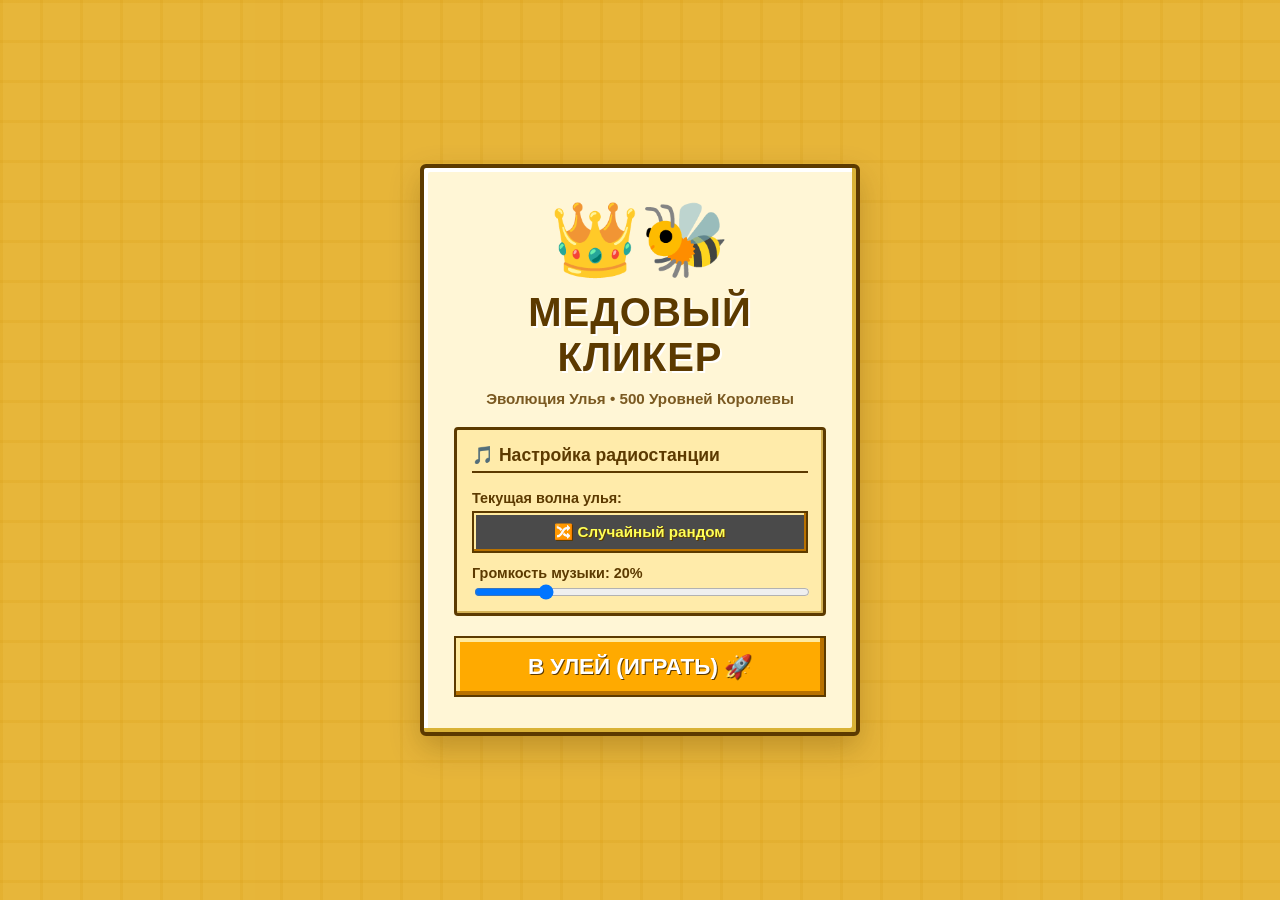
==== commit 9cc3194d: "Update index.html" ====
--- a/Bee-Clicker/index.html
+++ b/Bee-Clicker/index.html
@@ -2,7 +2,7 @@
 <html lang="ru">
 <head>
     <meta charset="UTF-8">
-    <meta name="viewport" content="width=device-width, initial-scale=1.0">
+    <meta name="viewport" content="width=device-width, initial-scale=1.0, user-scalable=no">
     <title>Медовый Кликер: Эволюция Улья</title>
     <link rel="stylesheet" href="CSS/style.css">
     <style>
@@ -13,8 +13,8 @@
             width: 100vw; height: 100vh;
             background-color: rgba(92, 58, 0, 0.15);
             display: flex;
-            justify-content: center; /* СТРОГО ПО ЦЕНТРУ Х */
-            align-items: center;     /* СТРОГО ПО ЦЕНТРУ Y */
+            justify-content: center;
+            align-items: center;
             z-index: 999999;
             box-sizing: border-box;
         }
@@ -26,7 +26,7 @@
             border-radius: 6px;
             padding: 35px 30px;
             text-align: center;
-            max-width: 440px; /* Сделали шире, чтобы текст внутри не сжимался */
+            max-width: 440px;
             width: 90%;
             box-shadow: inset -4px -4px 0px #d9b236, inset 4px 4px 0px #ffffff, 0 12px 30px rgba(92, 58, 0, 0.3);
             display: flex;
@@ -97,19 +97,50 @@
         .game-interface-layout {
             display: none;
         }
+
+        /* ========== КОНТЕЙНЕР ДЛЯ ПЛАВАЮЩИХ УВЕДОМЛЕНИЙ ========== */
+        .floating-notification-container {
+            position: fixed;
+            top: 80px;
+            left: 50%;
+            transform: translateX(-50%);
+            z-index: 999999;
+            display: flex;
+            flex-direction: column;
+            align-items: center;
+            gap: 10px;
+            pointer-events: none;
+        }
+
+        /* ========== КОНТЕЙНЕР ДЛЯ ДОСТИЖЕНИЙ ========== */
+        .achievement-toast-container {
+            position: fixed;
+            top: 20px;
+            left: 0;
+            right: 0;
+            display: flex;
+            flex-direction: column;
+            align-items: center;
+            gap: 10px;
+            z-index: 999998;
+            pointer-events: none;
+        }
     </style>
 </head>
 <body>
 
-    <!-- СЮДА ПРИЛЕТАЮТ ВСЕ ПЛАШКИ ОТКРЫТЫХ АЧИВОК -->
-    <div id="achievement-toast-container"></div>
-
-    <!-- ЭКРАН 1: ГЛАВНОЕ МЕНЮ И НАСТРОЙКИ МУЗЫКИ (ОТЦЕНТРИРОВАНО И УВЕЛИЧЕНО) -->
+    <!-- КОНТЕЙНЕР ДЛЯ ПЛАВАЮЩИХ УВЕДОМЛЕНИЙ (ПОВЫШЕНИЕ УРОВНЯ, ПОКУПКИ И Т.Д.) -->
+    <div id="floating-notification-container" class="floating-notification-container"></div>
+
+    <!-- КОНТЕЙНЕР ДЛЯ УВЕДОМЛЕНИЙ ДОСТИЖЕНИЙ -->
+    <div id="achievement-toast-container" class="achievement-toast-container"></div>
+
+    <!-- ЭКРАН 1: ГЛАВНОЕ МЕНЮ И НАСТРОЙКИ МУЗЫКИ -->
     <div class="menu-overlay-bg" id="app-main-menu">
         <div class="main-menu-screen">
             <div style="font-size: 4.5rem; line-height: 1; margin-bottom: -5px;">👑🐝</div>
             <h1 class="menu-main-title">МЕДОВЫЙ КЛИКЕР</h1>
-            <div class="menu-sub-title">Эволюция Unья • 500 Уровней Королевы</div>
+            <div class="menu-sub-title">Эволюция Улья • 500 Уровней Королевы</div>
 
             <!-- БЛОК НАСТРОЕК РАДИОСТАНЦИИ -->
             <div class="settings-zone">
